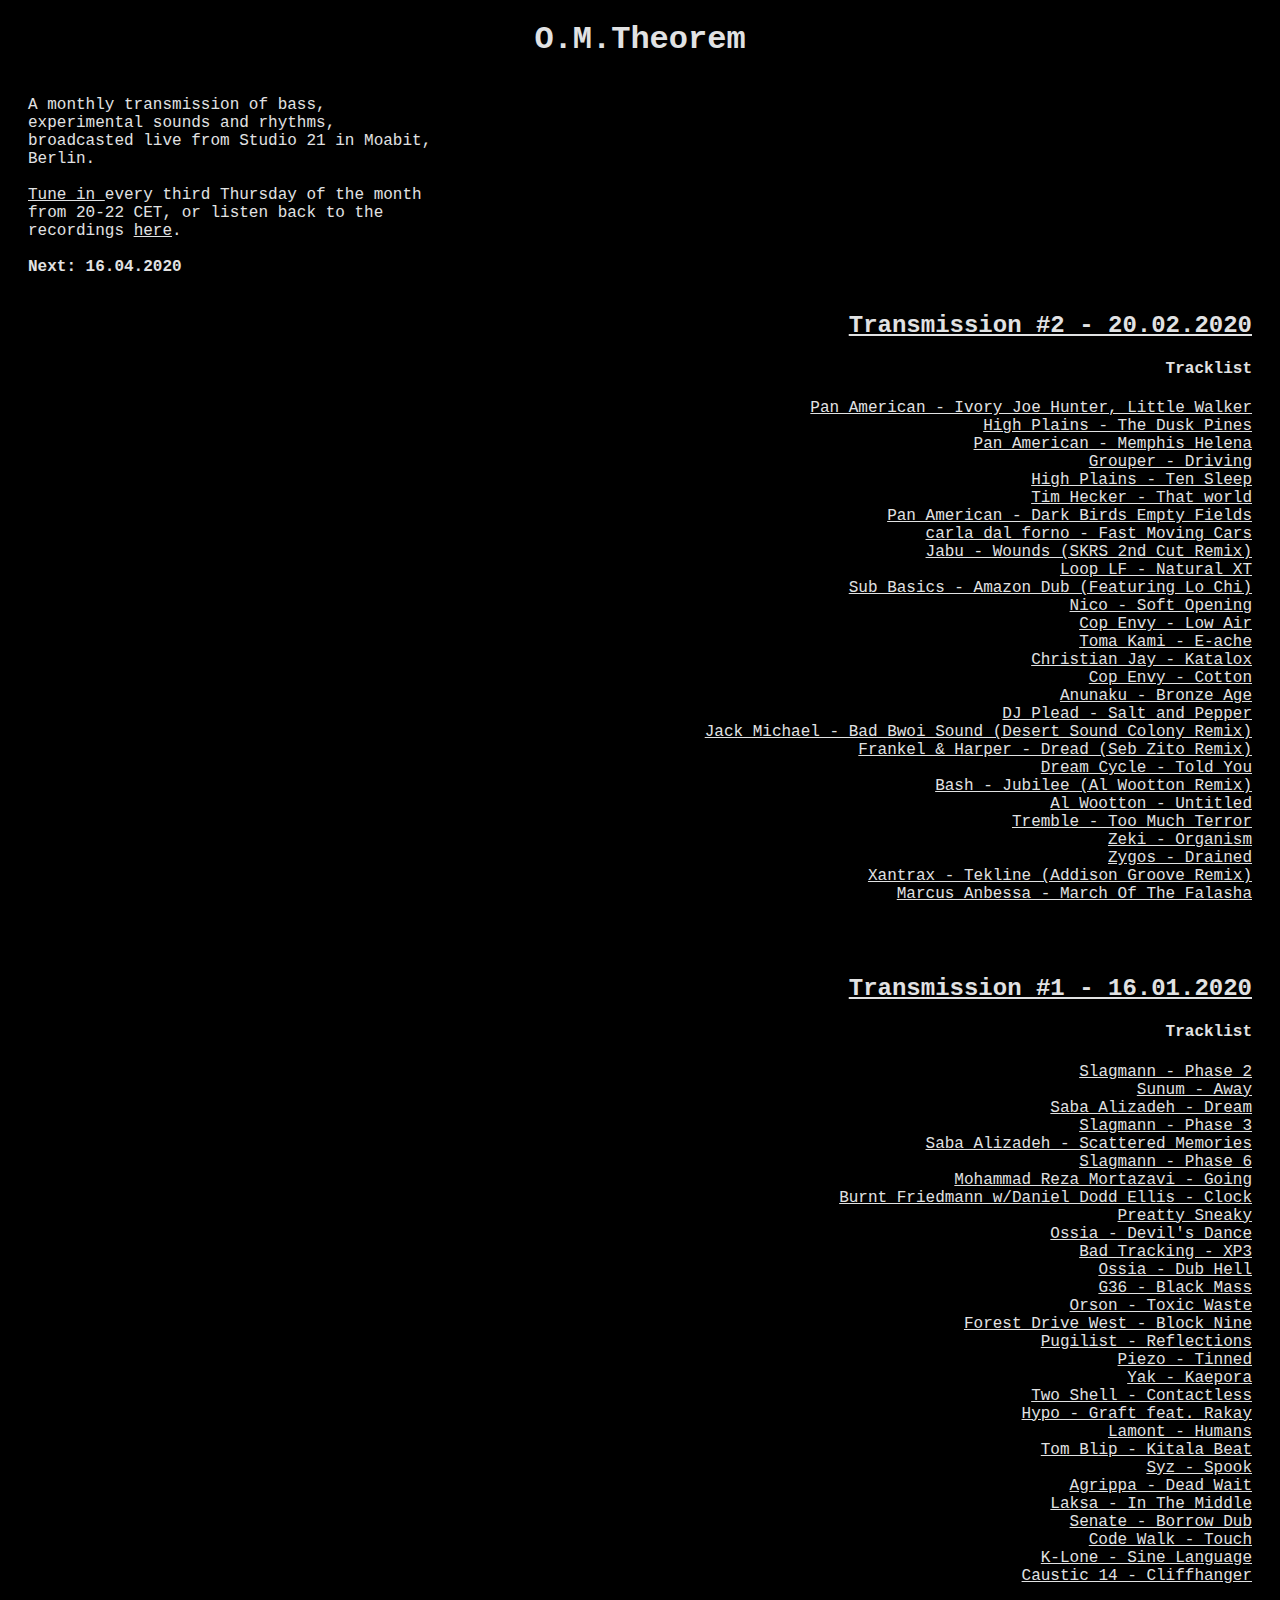
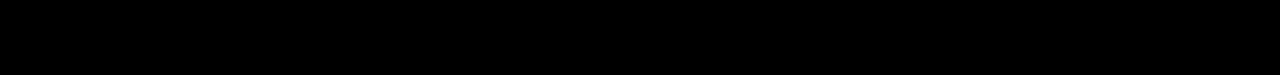
==== index.html @ b6ae927e "Update next show to april date" ====
<!DOCTYPE html>
<html>
<head>
	<title>O.M.Theorem</title>
	<style>
		a:link {
            color: #E1E2E3
        }

        a:visited {
            color: #E1E2E3;
        }
		ul {
            list-style-type: none;
        }
	</style>
</head>

<body style="
	background : black;
	color : #E1E2E3;
	font-family: 'Andale Mono',monospace;
">

	<!-- Banner -->
	<div style="text-align : center;">
		<h1>O.M.Theorem</h1>
	</div>

	<!-- Description -->
	<div style="
		width : 33%;
		float : left;
		padding-left : 20px;
	">
		<p>
		A monthly transmission of bass, experimental sounds and rhythms, broadcasted live from Studio 21 in Moabit, Berlin.</br>
		</br>
		<a href="https://verslib.re/"> Tune in </a> every third Thursday of the month from 20-22 CET, or listen back to the recordings <a href="https://www.mixcloud.com/verslibre/om-theorem-the-beginnings/">here</a>.
		</br>
		</br>
		<b>Next: 16.04.2020</b>
		</p>
	</div>
	
	
	<!-- Shows -->
	<div style="
		color : #E1E2E3;
		width : 66%;
		float : right;
		text-align : right;
		padding-right : 20px;
	">
	
	<h2><a href="https://www.mixcloud.com/verslibre/om-theorem-feeling-kranky/">Transmission #2 - 20.02.2020</a></h2>
	
	<h4>Tracklist</h4>
		<ul>
            <li> <a href="https://panamerican.bandcamp.com/album/a-son">Pan American - Ivory Joe Hunter, Little Walker</li>
			<li> <a href="https://highplains.bandcamp.com/album/cinderland">High Plains - The Dusk Pines</li>
			<li> <a href="https://panamerican.bandcamp.com/album/a-son">Pan American - Memphis Helena</li>
			<li> <a href="https://grouper.bandcamp.com/album/grid-of-points">Grouper - Driving</li>
			<li> <a href="https://highplains.bandcamp.com/album/cinderland">High Plains - Ten Sleep</li>
			<li> <a href="https://timhecker.bandcamp.com/album/anoyo">Tim Hecker - That world</li>
			<li> <a href="https://panamerican.bandcamp.com/album/a-son">Pan American - Dark Birds Empty Fields</li>
			<li> <a href="https://blackesteverblack.bandcamp.com/album/you-know-what-its-like">carla dal forno - Fast Moving Cars</li>
			<li> <a href="https://youngechorecords.bandcamp.com/album/jabu-remixes">Jabu - Wounds (SKRS 2nd Cut Remix)</li>
			<li> <a href="https://wellstreetrecords.bandcamp.com/album/natural-xt-wsr-lf2">Loop LF - Natural XT</li>
			<li> <a href="https://templeofsound.bandcamp.com/album/temple-of-sound-002-sub-basics">Sub Basics - Amazon Dub (Featuring Lo Chi)</li>
			<li> <a href="https://timedance.bandcamp.com/album/patina-echoes">Nico - Soft Opening</li>
			<li> <a href="https://hypercolour.co.uk/album/cotton-ep">Cop Envy - Low Air</li>
			<li> <a href="https://tomakami.bandcamp.com/album/negative-extasy-ep">Toma Kami - E-ache</li>
			<li> <a href="https://www.discogs.com/Christian-Jay-Katalox/release/11858929">Christian Jay - Katalox</li>
			<li> <a href="https://hypercolour.co.uk/album/cotton-ep">Cop Envy - Cotton</li>
			<li> <a href="https://whities.bandcamp.com/album/whities-024">Anunaku - Bronze Age</li>
			<li> <a href="https://nervoushorizon.bandcamp.com/album/dj-plead-pleats-plead-ep">DJ Plead - Salt and Pepper</li>
			<li> <a href="https://hardwax.com/?search=Orbital+london">Jack Michael - Bad Bwoi Sound (Desert Sound Colony Remix)</li>
			<li> <a href="https://councilwork.bandcamp.com/album/frankel-harper-dread-ep">Frankel & Harper - Dread (Seb Zito Remix)</li>
			<li> <a href="https://sneakersocialclub.bandcamp.com/album/part-3-ep">Dream Cycle - Told You</li>
			<li> <a href="https://trule.bandcamp.com/album/jubilee">Bash - Jubilee (Al Wootton Remix)</li>
			<li> <a href="https://trule.bandcamp.com/album/selah">Al Wootton - Untitled</li>
			<li> <a href="https://trusik.bandcamp.com/album/tremble-too-much-terror-bwoy-trsk002">Tremble - Too Much Terror</li>
			<li> <a href="https://www.discogs.com/Zeki-Pennyroyal-008/release/12309378">Zeki - Organism</li>
			<li> <a href="https://trusik.bandcamp.com/album/zygos-drained-ep-trsk006">Zygos - Drained</li>
			<li> <a href="https://eckerecords.bandcamp.com/album/xantrax-grit-ep">Xantrax - Tekline (Addison Groove Remix)</li>
			<li> <a href="https://www.discogs.com/Marcus-Anbessa-March-Of-The-Falasha/release/13517888">Marcus Anbessa - March Of The Falasha</li>
		</ul>
		</br>
		</br>
	    <h2><a href="https://www.mixcloud.com/verslibre/om-theorem-the-beginnings/">Transmission #1 - 16.01.2020</a></h2>
		
		<h4>Tracklist</h4>
		<ul>
            <li> <a href="https://talismannrecords.bandcamp.com/album/krysalis">Slagmann - Phase 2</li>
			<li> <a href="https://coldlightmusic.bandcamp.com/album/cl003">Sunum - Away</li>
			<li> <a href="https://karlrecords.bandcamp.com/album/scattered-memories">Saba Alizadeh - Dream</li>
			<li> <a href="https://talismannrecords.bandcamp.com/album/krysalis">Slagmann - Phase 3</li>
			<li> <a href="https://karlrecords.bandcamp.com/album/scattered-memories">Saba Alizadeh - Scattered Memories</li>
			<li> <a href="https://talismannrecords.bandcamp.com/album/krysalis">Slagmann - Phase 6</li>
			<li> <a href="https://mohammadrezamortazavi.bandcamp.com/">Mohammad Reza Mortazavi - Going</li>
			<li> <a href="https://burntfriedman.bandcamp.com/album/clock">Burnt Friedmann w/Daniel Dodd Ellis - Clock</li>
			<li> <a href="https://hardwax.com/?search=pretty+sneaky">Preatty Sneaky</li>
			<li> <a href="https://blackesteverblack.bandcamp.com/album/devil-s-dance">Ossia - Devil's Dance</li>
			<li> <a href="https://mechanicalreproductions.bandcamp.com/album/mr-02">Bad Tracking - XP3</li>
			<li> <a href="https://blackesteverblack.bandcamp.com/album/devil-s-dance">Ossia - Dub Hell</li>
			<li> <a href="https://www.discogs.com/G36-No-Escape-Black-Mass/release/13188871">G36 - Black Mass</li>
			<li> <a href="https://version111a.bandcamp.com/">Orson - Toxic Waste</li>
			<li> <a href="https://www.discogs.com/Forest-Drive-West-They-Live-EP/release/13799311">Forest Drive West - Block Nine</li>
			<li> <a href="https://templeofsound.bandcamp.com/album/temple-of-sound-003-pugilst-2">Pugilist - Reflections</li>
			<li> <a href="https://version111a.bandcamp.com/album/the-mandrake-tinned">Piezo - Tinned</li>
			<li> <a href="https://version111a.bandcamp.com/album/umbra-kaepora">Yak - Kaepora</li>
			<li> <a href="https://livitysound.bandcamp.com/album/access-e-p">Two Shell - Contactless</li>
			<li> <a href="https://www.discogs.com/Hypho-Round-Ere/release/13742484">Hypo - Graft feat. Rakay</li>
			<li> <a href="https://www.discogs.com/Lamont-Humans-EP/release/12974773">Lamont - Humans</li>
			<li> <a href="https://blipdiscs.bandcamp.com/album/kitala-beat-blip008">Tom Blip - Kitala Beat</li>
			<li> <a href="https://pressuredome.bandcamp.com/album/welcome-to-the-pressure-dome">Syz - Spook</li>
			<li> <a href="https://paravionrecordings.bandcamp.com/album/dead-wait-ep">Agrippa - Dead Wait</li>
			<li> <a href="https://laksa.bandcamp.com/album/the-amala-trick-in-the-middle">Laksa - In The Middle</li>
			<li> <a href="https://art-e-fax.bandcamp.com/album/e-fax003">Senate - Borrow Dub</li>
			<li> <a href="https://pedermannerfeltproduktion.bandcamp.com/album/distance">Code Walk - Touch</li>
			<li> <a href="https://wisdomteethuk.bandcamp.com/album/k-lone-sine-language">K-Lone - Sine Language</li>
			<li> <a href="https://caustic14.bandcamp.com/album/basic-moves-07">Caustic 14 - Cliffhanger</li>
        	</ul>
	</div>
</body>
</html>
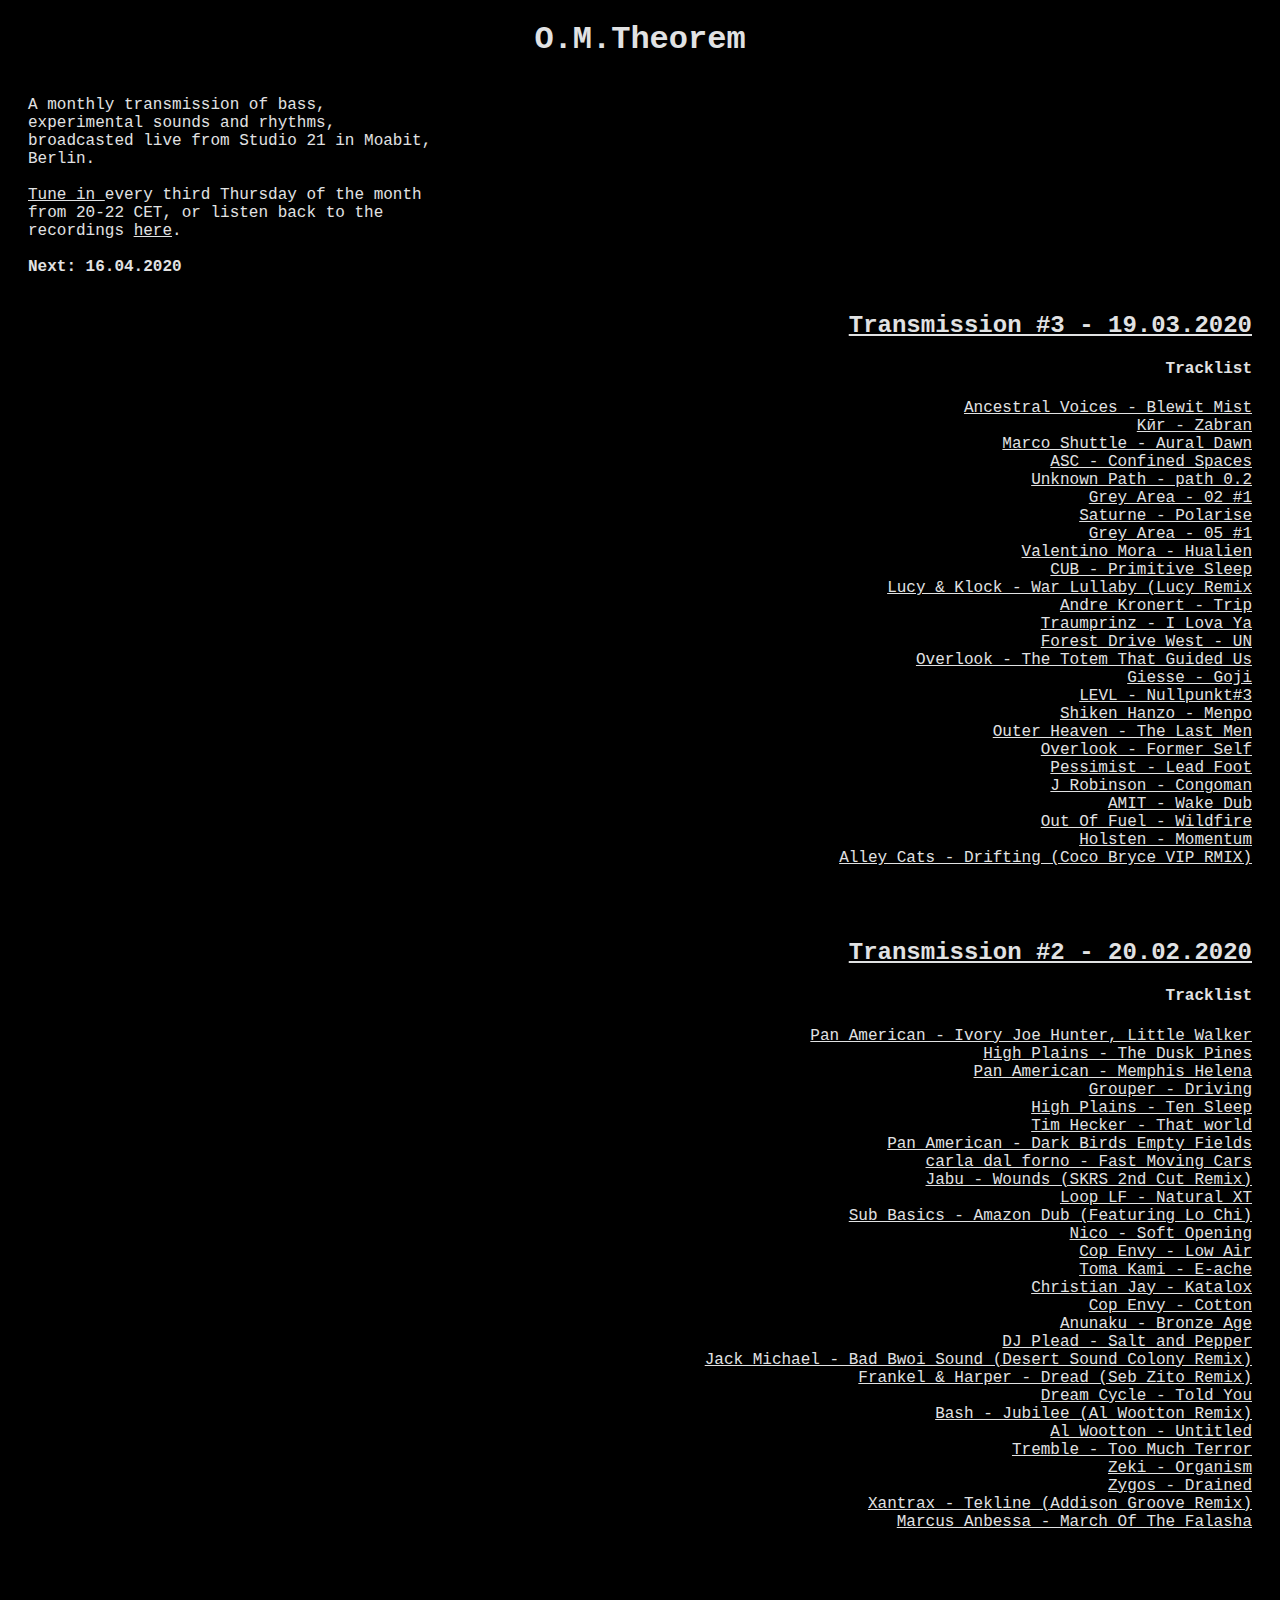
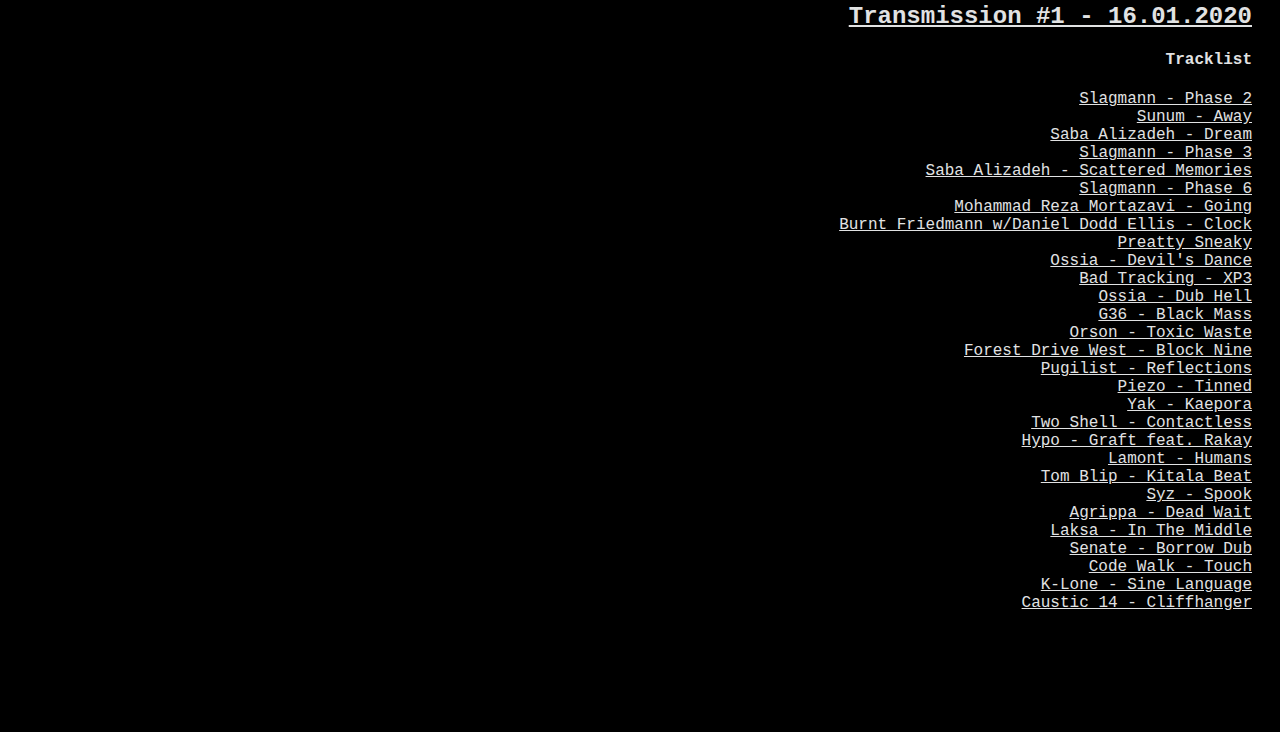
==== commit e914c9f4: "Add March show details" ====
--- a/index.html
+++ b/index.html
@@ -52,6 +52,40 @@
 		text-align : right;
 		padding-right : 20px;
 	">
+	
+	<h2><a href="https://www.mixcloud.com/verslibre/om-theorem-drum-techno-special/">Transmission #3 - 19.03.2020</a></h2>
+	
+	<h4>Tracklist</h4>
+		<ul>
+            <li> <a href="https://ancestralvoices.bandcamp.com/album/samhain">Ancestral Voices - Blewit Mist</li>
+			<li> <a href="https://disk.bandcamp.com/album/k-r-balc-ak">Kӣr - Zabran</li>
+			<li> <a href="https://marcoshuttle.bandcamp.com/album/tropicalia">Marco Shuttle - Aural Dawn</li>
+			<li> <a href="https://asc77.bandcamp.com/album/programme-02-ep">ASC - Confined Spaces</li>
+			<li> <a href="https://unknownpath.bandcamp.com/">Unknown Path - path 0.2</li>
+			<li> <a href="https://greyarealabel.bandcamp.com/album/grey-area-volume-two">Grey Area - 02 #1</li>
+			<li> <a href="https://saturneaux.bandcamp.com/">Saturne - Polarise</li>
+			<li> <a href="https://greyarealabel.bandcamp.com/album/grey-area-volume-five">Grey Area - 05 #1</li>
+			<li> <a href="https://valentinomora.bandcamp.com/album/transmagnetic">Valentino Mora - Hualien</li>
+			<li> <a href="https://dns-cub.bandcamp.com/album/seeing-from-above">CUB - Primitive Sleep</li>
+			<li> <a href="https://hardwax.com/82125/various-artists/lucy-reworks/">Lucy & Klock - War Lullaby (Lucy Remix</li>
+			<li> <a href="https://wallroom.bandcamp.com/album/no-way-back-sthlm-ltd-028">Andre Kronert - Trip</li>
+			<li> <a href="https://www.discogs.com/Traumprinz-Intrinity/master/1575413">Traumprinz - I Lova Ya</li>
+			<li> <a href="https://neighbourhood-ldn.bandcamp.com/album/hood004-forest-drive-west-un-wait-reshape-functional">Forest Drive West - UN</li>
+			<li> <a href="https://uvb-76music.bandcamp.com/album/uvb76-012">Overlook - The Totem That Guided Us</li>
+			<li> <a href="https://www.discogs.com/Giesse-HMZ005/release/14235785">Giesse - Goji</li>
+			<li> <a href="https://levl.bandcamp.com/album/levl-two">LEVL - Nullpunkt#3</li>
+			<li> <a href="https://blackesteverblack.bandcamp.com/album/the-centipede">Shiken Hanzo - Menpo</li>
+			<li> <a href="https://uvb-76music.bandcamp.com/album/uvb76-013">Outer Heaven - The Last Men</li>
+			<li> <a href="https://store.osirismusicuk.co.uk/album/various-artists-themes-variations-ep">Overlook - Former Self</li>
+			<li> <a href="https://samuraimusic.bandcamp.com/album/the-woods-leadfoot">Pessimist - Lead Foot</li>
+			<li> <a href="https://ruptureldn.bandcamp.com/album/earth">J Robinson - Congoman</li>
+			<li> <a href="https://amaruk.bandcamp.com/">AMIT - Wake Dub</li>
+			<li> <a href="https://www.discogs.com/de/Various-Halftime-Schmoosteps-EP/master/1096700">Out Of Fuel - Wildfire</li>
+			<li> <a href="https://droogsmusic.bandcamp.com/album/droogs003">Holsten - Momentum</li>
+			<li> <a href="https://myor.bandcamp.com/album/park-sessions-01">Alley Cats - Drifting (Coco Bryce VIP RMIX)</li>
+		</ul>
+		</br>
+		</br>
 	
 	<h2><a href="https://www.mixcloud.com/verslibre/om-theorem-feeling-kranky/">Transmission #2 - 20.02.2020</a></h2>
 	
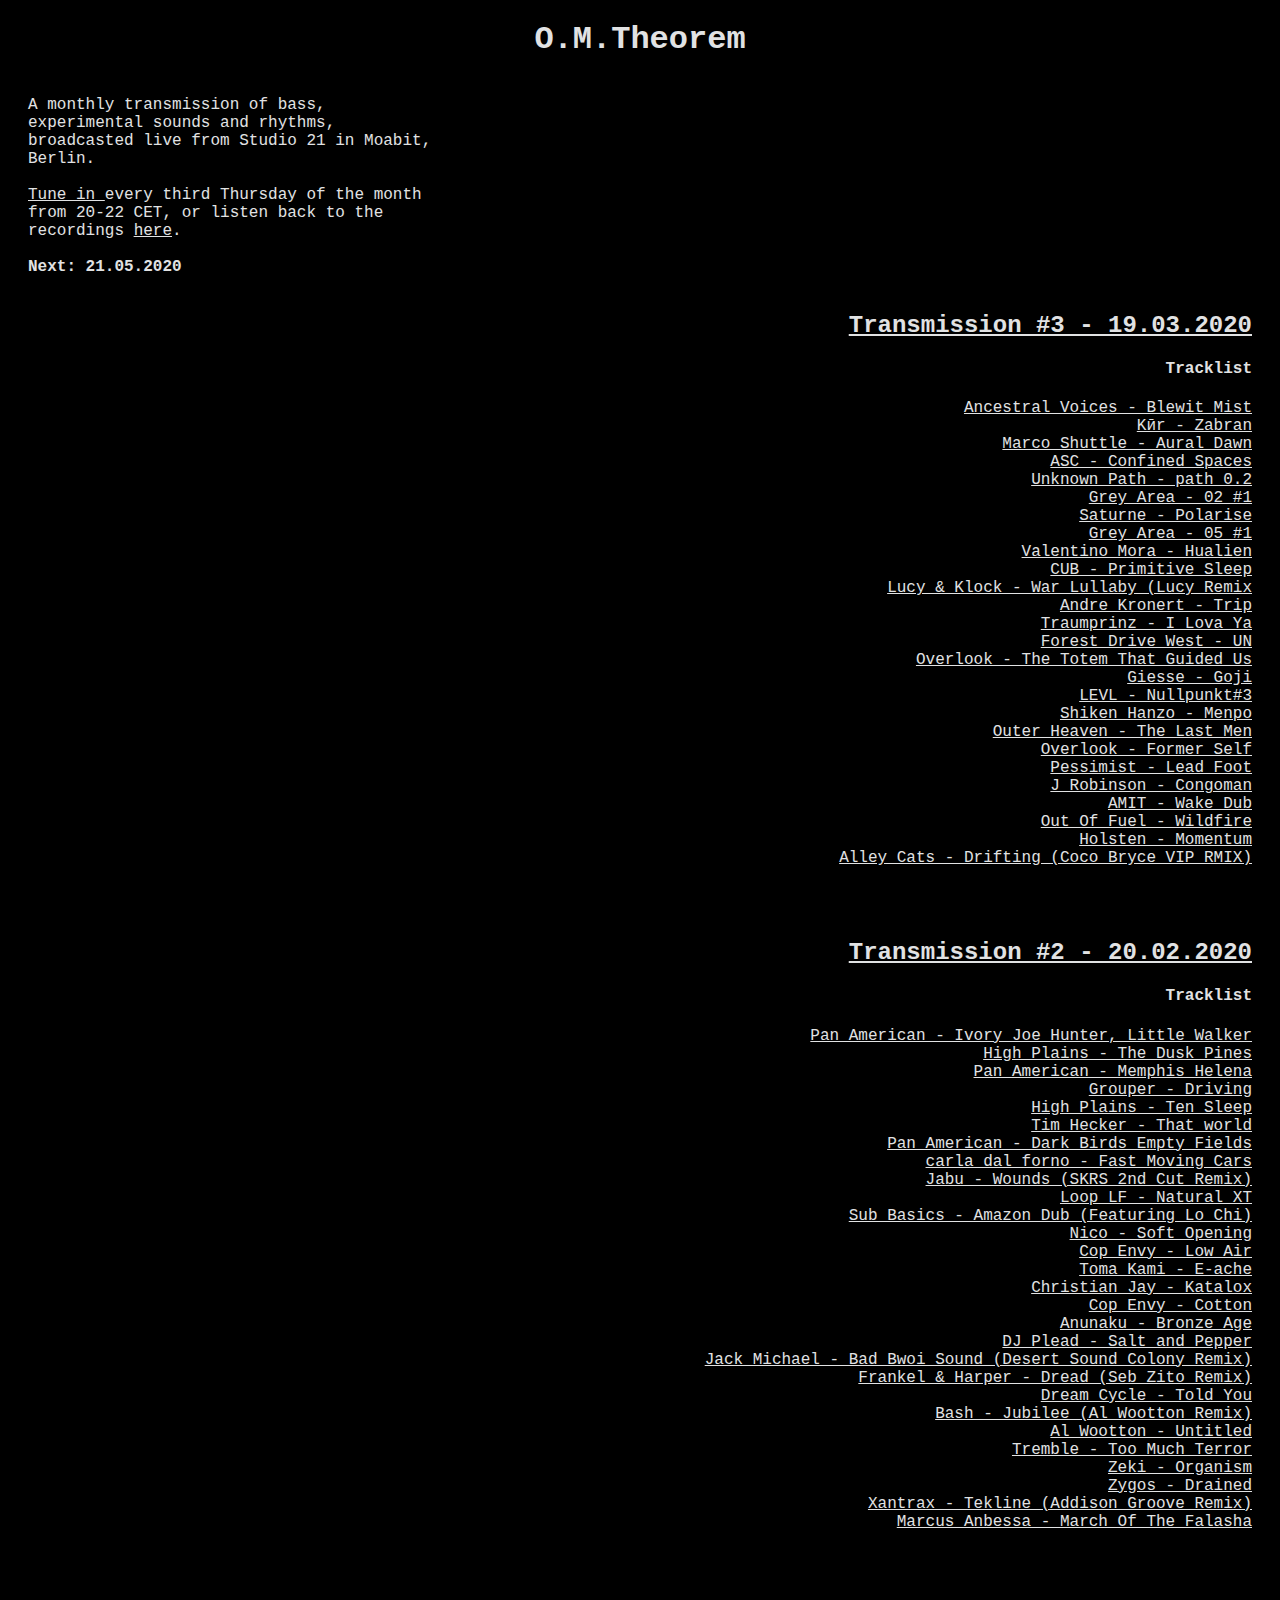
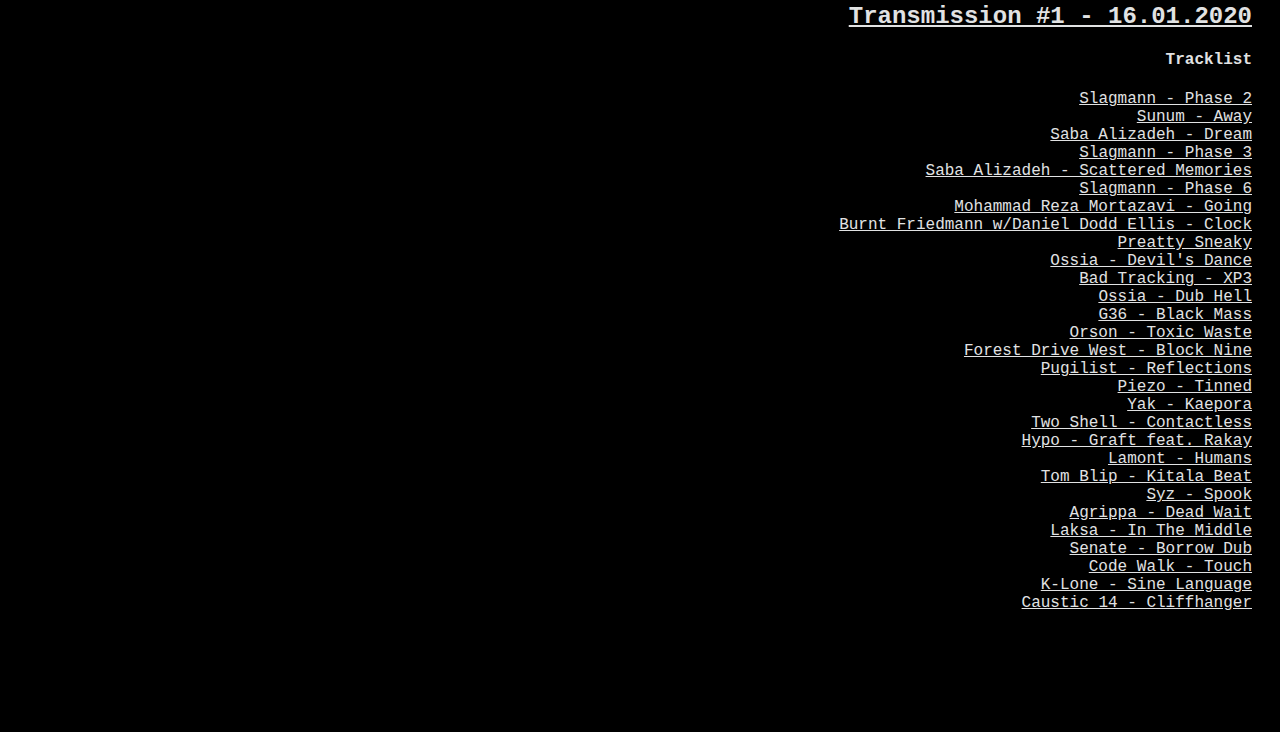
==== commit 5b0b7f81: "Add next show date in may" ====
--- a/index.html
+++ b/index.html
@@ -39,7 +39,7 @@
 		<a href="https://verslib.re/"> Tune in </a> every third Thursday of the month from 20-22 CET, or listen back to the recordings <a href="https://www.mixcloud.com/verslibre/om-theorem-the-beginnings/">here</a>.
 		</br>
 		</br>
-		<b>Next: 16.04.2020</b>
+		<b>Next: 21.05.2020</b>
 		</p>
 	</div>
 	
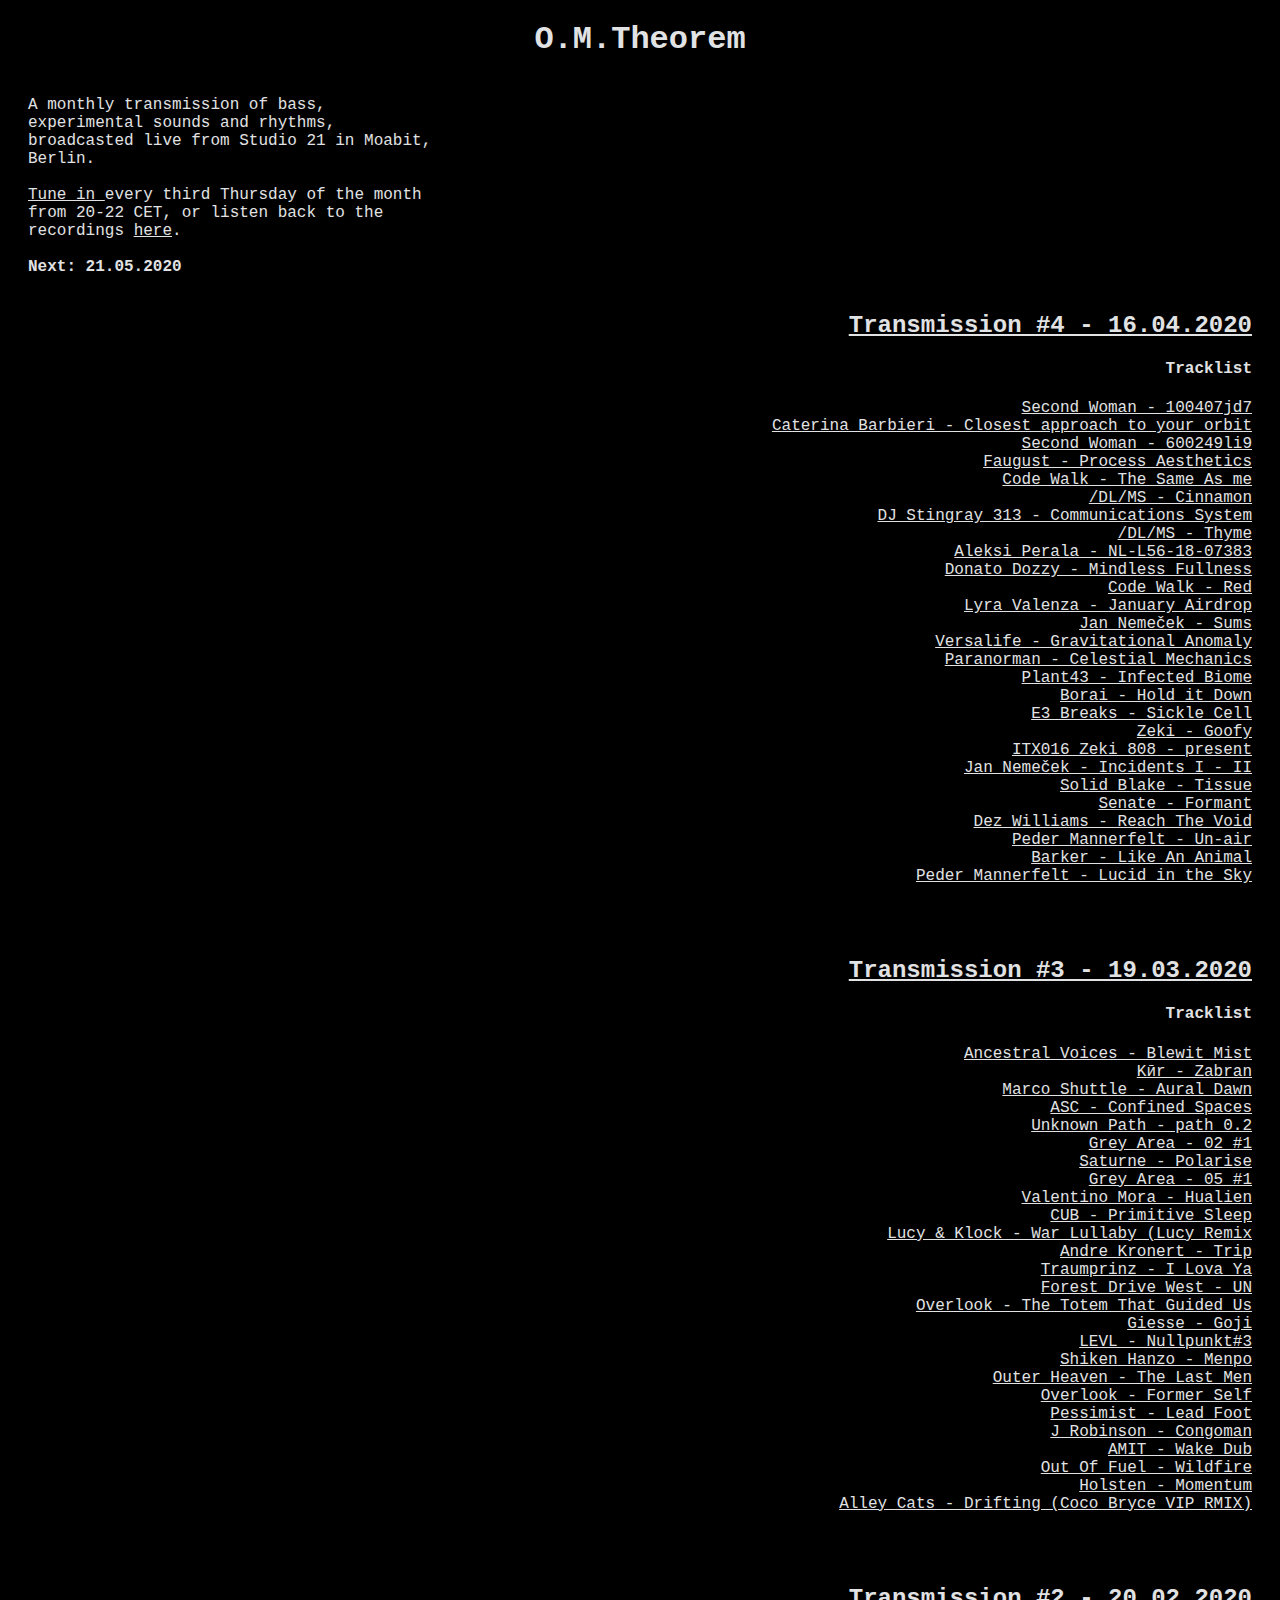
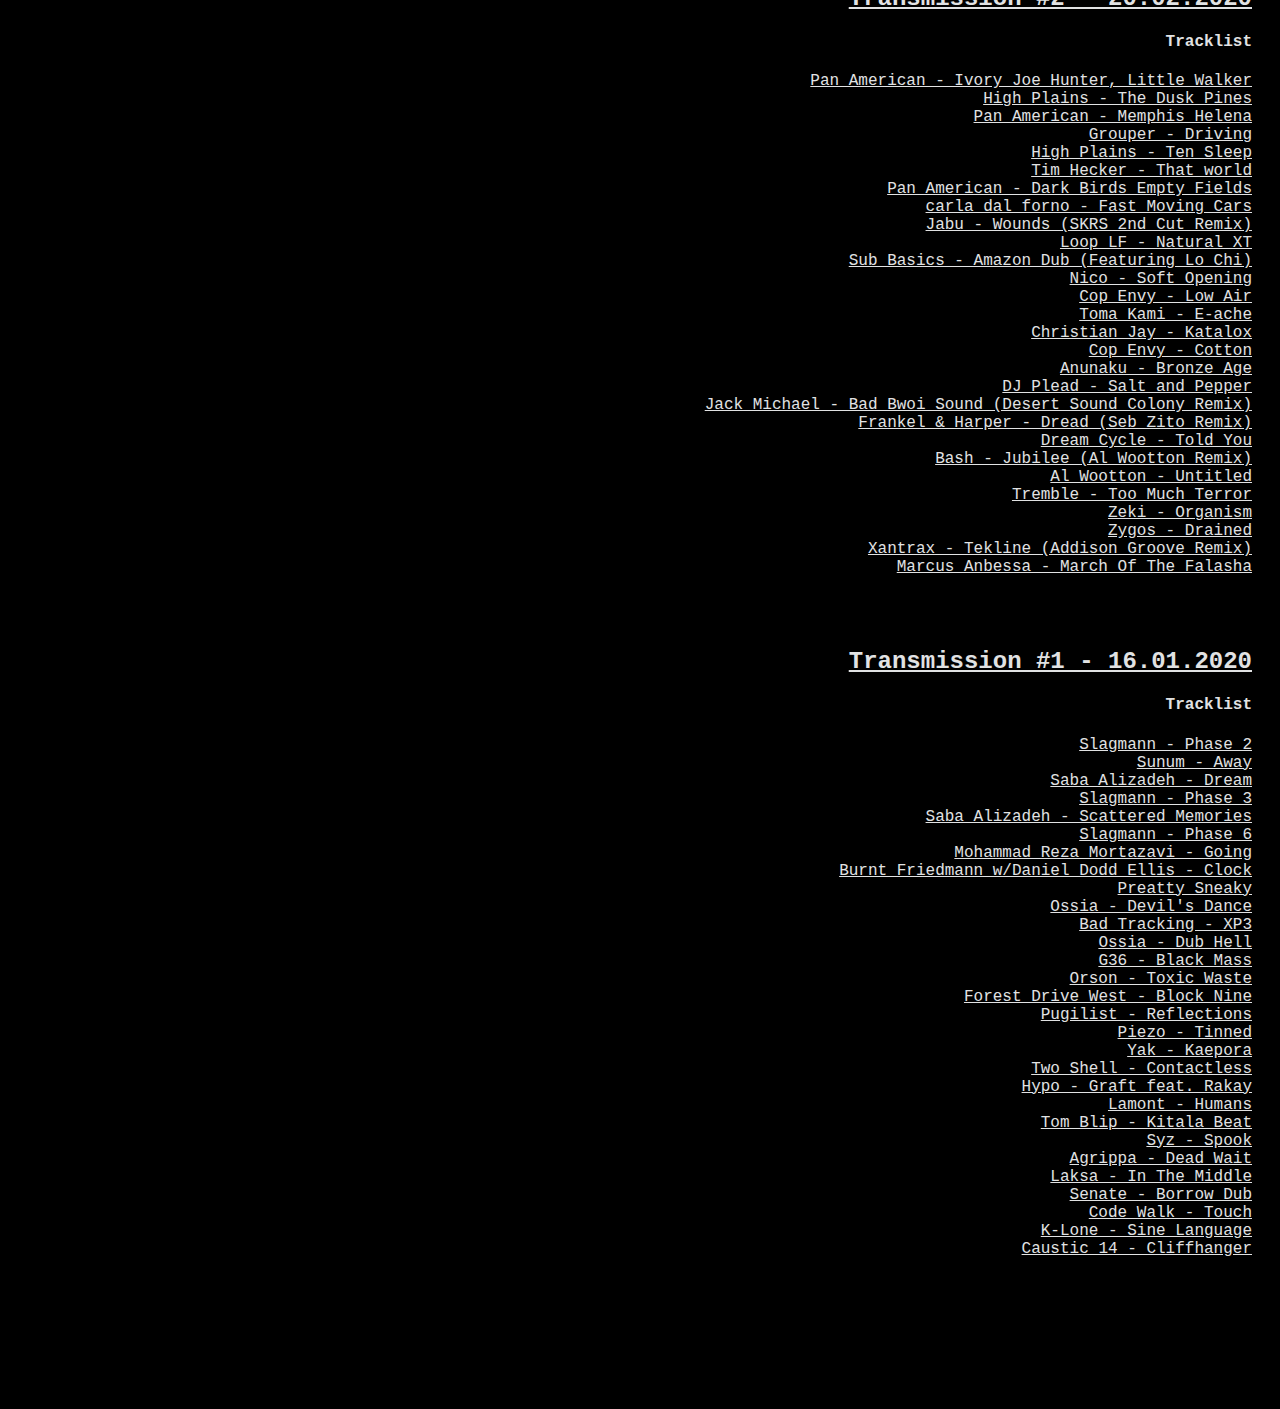
==== commit 41f0d6d8: "Add link to transmisson 4" ====
--- a/index.html
+++ b/index.html
@@ -52,6 +52,41 @@
 		text-align : right;
 		padding-right : 20px;
 	">
+	
+	<h2><a href="https://www.mixcloud.com/verslibre/om-theorem-three-shades-of-electro/">Transmission #4 - 16.04.2020</a></h2>
+	
+	<h4>Tracklist</h4>
+		<ul>
+            <li> <a href="https://spectrumspools.bandcamp.com/album/second-woman">Second Woman - 100407jd7</li>
+			<li> <a href="https://caterinabarbieri.bandcamp.com/album/ecstatic-computation">Caterina Barbieri - Closest approach to your orbit</li>
+			<li> <a href="https://spectrumspools.bandcamp.com/album/second-woman">Second Woman - 600249li9</li>
+			<li> <a href="https://ourcircularsound.bandcamp.com/album/parallel-rave-fantasies">Faugust - Process Aesthetics</li>
+			<li> <a href="https://pedermannerfeltproduktion.bandcamp.com/album/distance">Code Walk - The Same As me</li>
+			<li> <a href="https://frustratedfunk.bandcamp.com/album/thyme">/DL/MS - Cinnamon</li>
+			<li> <a href="https://burek.bandcamp.com/album/communications-system">DJ Stingray 313 - Communications System</li>
+			<li> <a href="https://frustratedfunk.bandcamp.com/album/thyme">/DL/MS - Thyme</li>
+			<li> <a href="https://aleksiperala.bandcamp.com/album/sunshine-1">Aleksi Perala - NL-L56-18-07383</li>
+			<li> <a href="https://eerie-records.bandcamp.com/album/mindless-fullness">Donato Dozzy - Mindless Fullness</li>
+			<li> <a href="https://pedermannerfeltproduktion.bandcamp.com/album/distance">Code Walk - Red</li>
+			<li> <a href="https://petrola80.bandcamp.com/album/scan-deliver">Lyra Valenza - January Airdrop</li>
+			<li> <a href="https://music.jannemecek.com/album/recurrences">Jan Nemeček - Sums</li>
+			<li> <a href="https://trust.bandcamp.com/album/cosmic-language">Versalife - Gravitational Anomaly</li>
+			<li> <a href="https://fusiondiagnostics.bandcamp.com/album/fud003-no-poetry">Paranorman - Celestial Mechanics</li>
+			<li> <a href="https://trust.bandcamp.com/album/trust-xv-iii">Plant43 - Infected Biome</li>
+			<li> <a href="https://infinestyle.bandcamp.com/album/im-the-one">Borai - Hold it Down</li>
+			<li> <a href="https://cutcross.bandcamp.com/album/with-the-fracture">E3 Breaks - Sickle Cell</li>
+			<li> <a href="https://www.discogs.com/Zeki-Pennyroyal-008/release/12309378">Zeki - Goofy</li>
+			<li> <a href="https://iliantape.bandcamp.com/album/itx016-zeki-808-give-thanks">ITX016 Zeki 808 - present</li>
+			<li> <a href="https://music.jannemecek.com/album/recurrences">Jan Nemeček - Incidents I - II</li>
+			<li> <a href="https://solidblake.bandcamp.com/album/warp-room">Solid Blake - Tissue</li>
+			<li> <a href="https://art-e-fax.bandcamp.com/album/e-fax003">Senate - Formant</li>
+			<li> <a href="https://www.discogs.com/Dez-Williams-Sleight-Of-Hand/master/892646">Dez Williams - Reach The Void</li>
+			<li> <a href="https://pedermannerfeltproduktion.bandcamp.com/album/life-without-friction">Peder Mannerfelt - Un-air</li>
+			<li> <a href="https://leisuresystem.bandcamp.com/album/like-an-animal-ep">Barker - Like An Animal</li>
+			<li> <a href="https://pedermannerfeltproduktion.bandcamp.com/album/life-without-friction">Peder Mannerfelt - Lucid in the Sky</li>
+		</ul>
+		</br>
+		</br>
 	
 	<h2><a href="https://www.mixcloud.com/verslibre/om-theorem-drum-techno-special/">Transmission #3 - 19.03.2020</a></h2>
 	
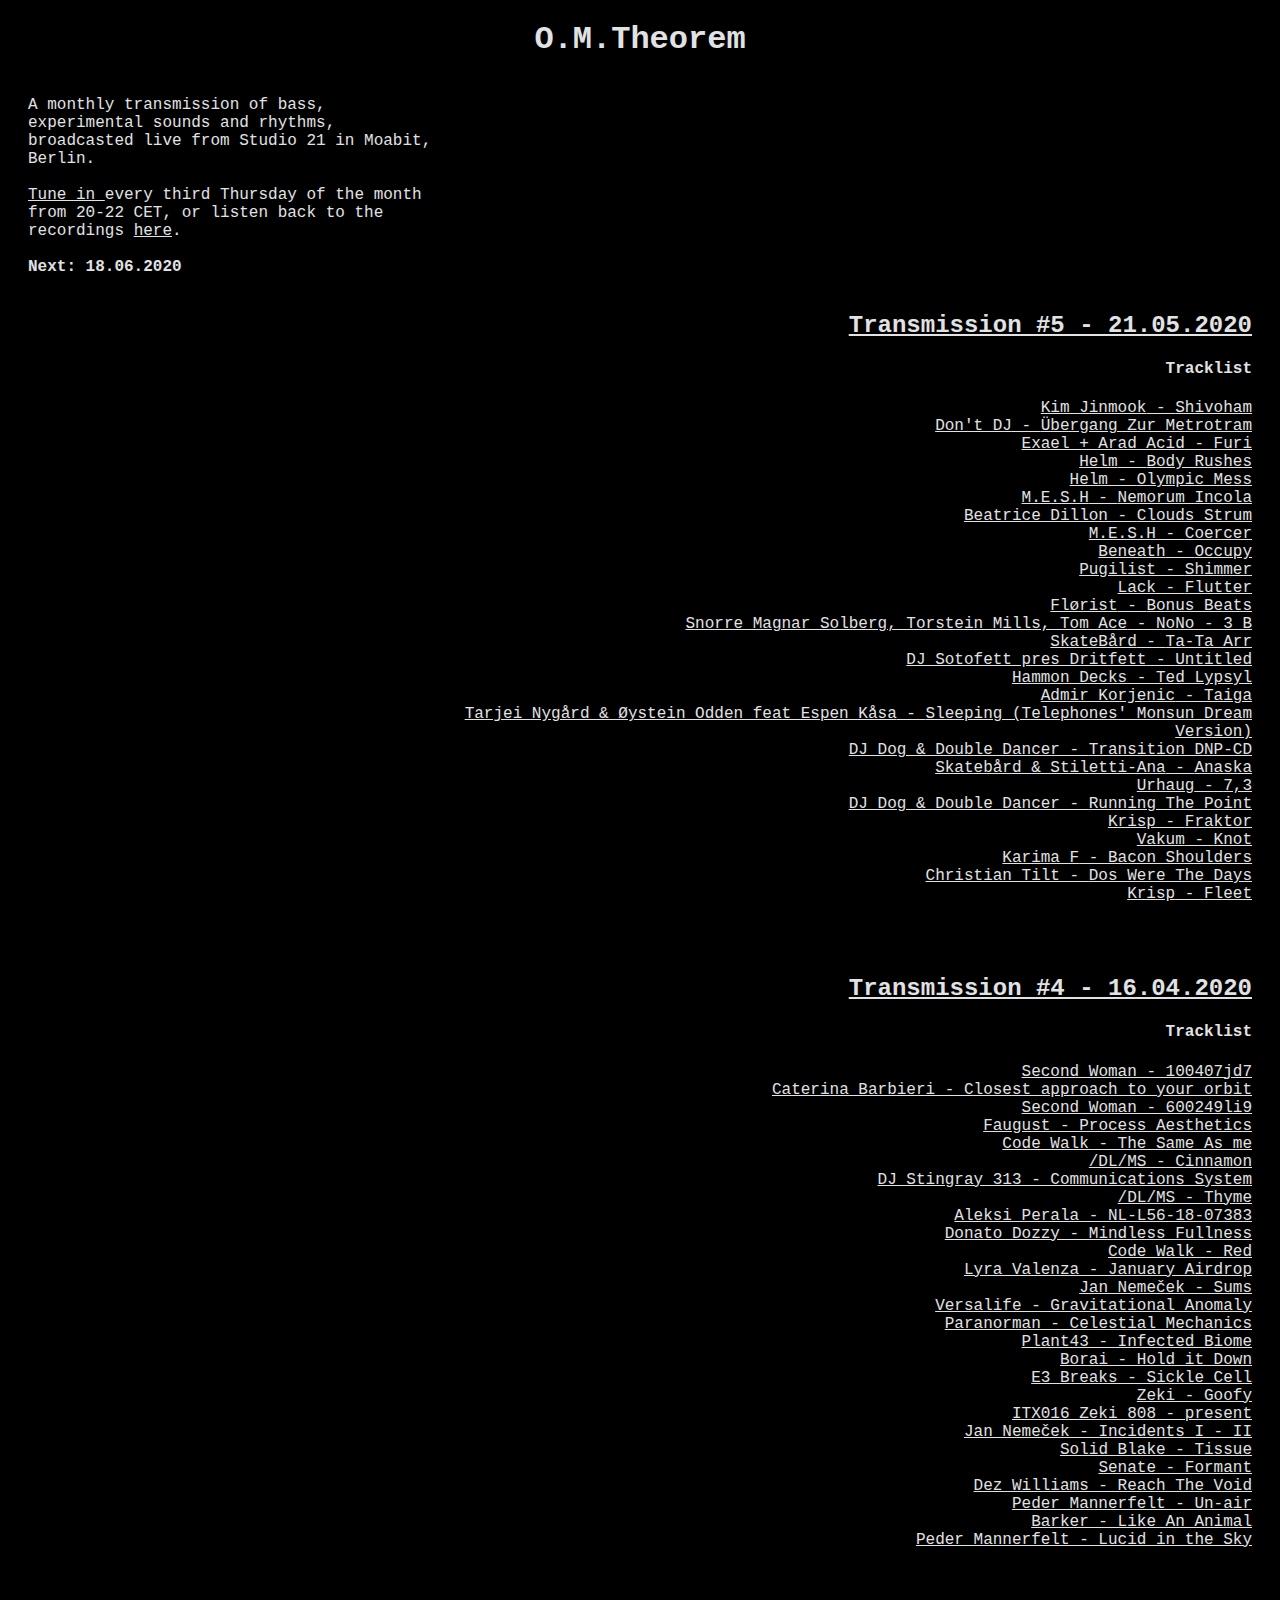
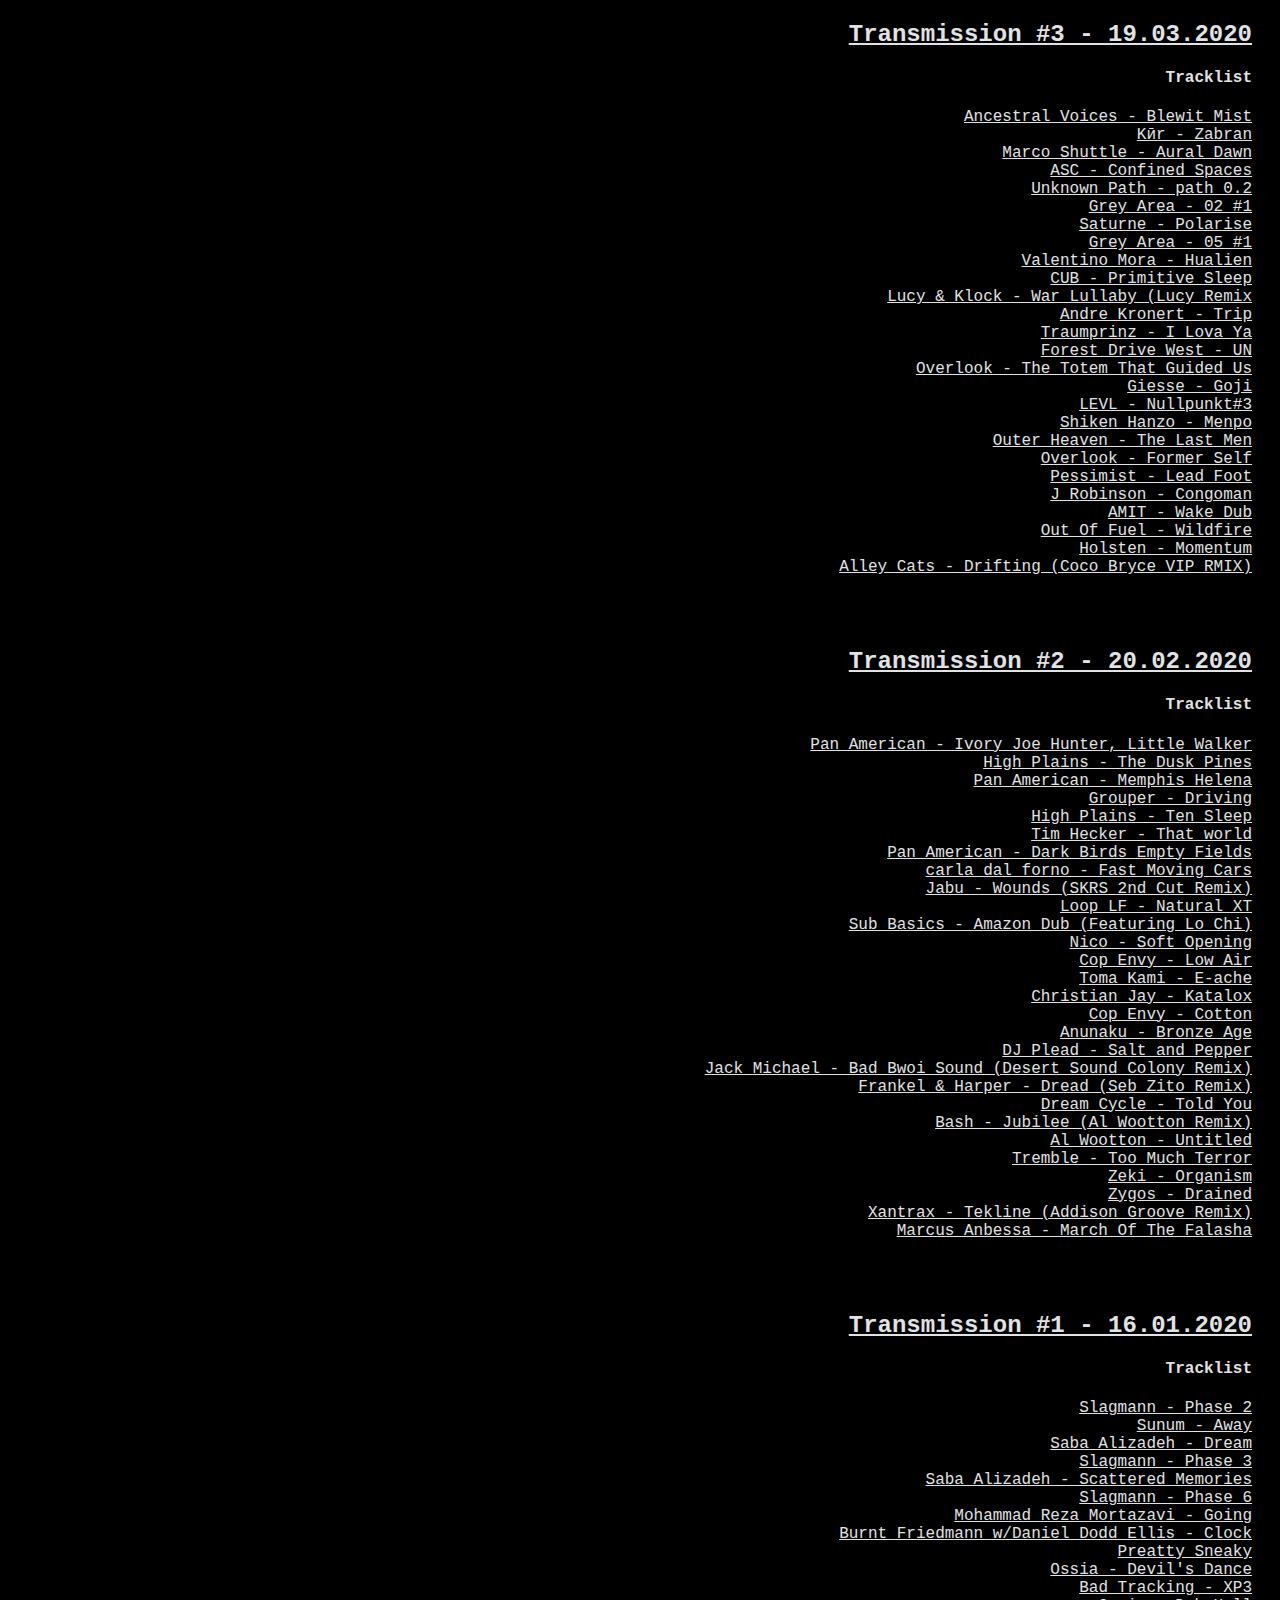
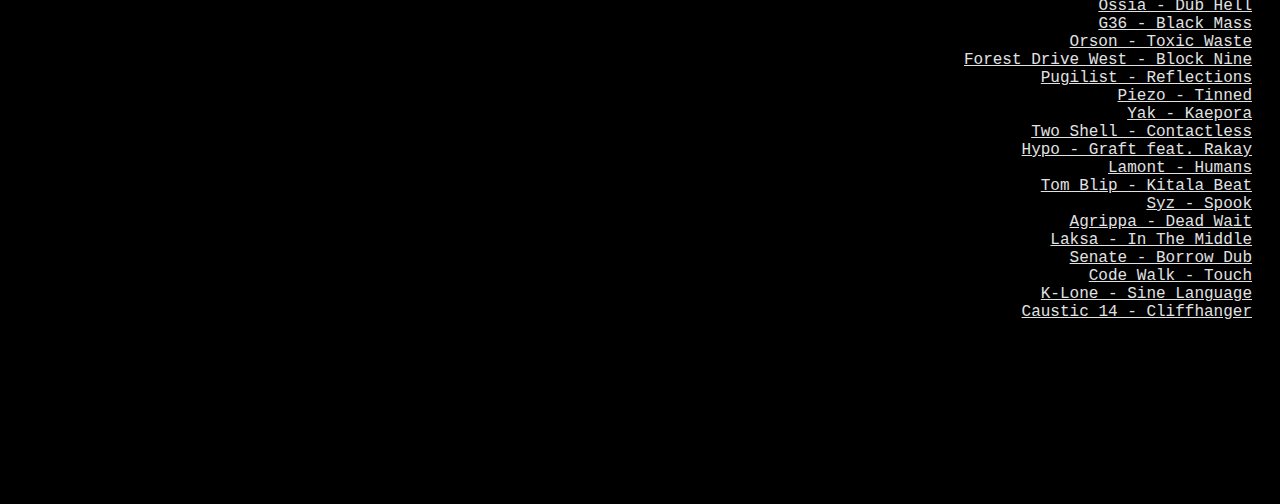
==== commit 2e11a28b: "Add 5th transmission tracklist" ====
--- a/index.html
+++ b/index.html
@@ -39,7 +39,7 @@
 		<a href="https://verslib.re/"> Tune in </a> every third Thursday of the month from 20-22 CET, or listen back to the recordings <a href="https://www.mixcloud.com/verslibre/om-theorem-the-beginnings/">here</a>.
 		</br>
 		</br>
-		<b>Next: 21.05.2020</b>
+		<b>Next: 18.06.2020</b>
 		</p>
 	</div>
 	
@@ -52,7 +52,203 @@
 		text-align : right;
 		padding-right : 20px;
 	">
-	
+	<h2><a href="">Transmission #5 - 21.05.2020</a></h2>
+	
+	<h4>Tracklist</h4>
+	<ul class="list-group">
+            <li class="list-group-item" data-test="tracklist">
+                <a href="https://daehanelectronics.bandcamp.com/album/indo-coreana">
+                    <span data-test="artist">Kim Jinmook</span>
+                    -
+                    <span data-test="title">Shivoham</span>
+                </a>
+            </li>
+            <li class="list-group-item" data-test="tracklist">
+                <a href="https://wisdomteethuk.bandcamp.com/album/on-line-vol-1">
+                    <span data-test="artist">Don&#39;t DJ</span>
+                    -
+                    <span data-test="title">Übergang Zur Metrotram </span>
+                </a>
+            </li>
+            <li class="list-group-item" data-test="tracklist">
+                <a href="https://motionward.bandcamp.com/album/exael-arad-acid-furi">
+                    <span data-test="artist">Exael + Arad Acid</span>
+                    -
+                    <span data-test="title">Furi</span>
+                </a>
+            </li>
+            <li class="list-group-item" data-test="tracklist">
+                <a href="https://hhelmm.bandcamp.com/album/chemical-flowers">
+                    <span data-test="artist">Helm</span>
+                    -
+                    <span data-test="title">Body Rushes</span>
+                </a>
+            </li>
+            <li class="list-group-item" data-test="tracklist">
+                <a href="https://hhelmm.bandcamp.com/album/olympic-mess">
+                    <span data-test="artist">Helm</span>
+                    -
+                    <span data-test="title">Olympic Mess</span>
+                </a>
+            </li>
+            <li class="list-group-item" data-test="tracklist">
+                <a href="https://hesaitix.bandcamp.com/album/hesaitix">
+                    <span data-test="artist">M.E.S.H</span>
+                    -
+                    <span data-test="title">Nemorum Incola</span>
+                </a>
+            </li>
+            <li class="list-group-item" data-test="tracklist">
+                <a href="https://beatricedillon.bandcamp.com/album/workaround">
+                    <span data-test="artist">Beatrice Dillon</span>
+                    -
+                    <span data-test="title">Clouds Strum</span>
+                </a>
+            </li>
+            <li class="list-group-item" data-test="tracklist">
+                <a href="https://hesaitix.bandcamp.com/album/hesaitix">
+                    <span data-test="artist">M.E.S.H</span>
+                    -
+                    <span data-test="title">Coercer</span>
+                </a>
+            </li>
+            <li class="list-group-item" data-test="tracklist">
+                <a href="https://beneathvobes.bandcamp.com/">
+                    <span data-test="artist">Beneath</span>
+                    -
+                    <span data-test="title">Occupy</span>
+                </a>
+            </li>
+            <li class="list-group-item" data-test="tracklist">
+                <a href="https://nousklaer.bandcamp.com/album/horizon">
+                    <span data-test="artist">Pugilist</span>
+                    -
+                    <span data-test="title">Shimmer</span>
+                </a>
+            </li>
+            <li class="list-group-item" data-test="tracklist">
+                <a href="https://congburn.bandcamp.com/album/cong-burn-06">
+                    <span data-test="artist">Lack</span>
+                    -
+                    <span data-test="title">Flutter</span>
+                </a>
+            </li>
+            <li class="list-group-item" data-test="tracklist">
+                <a href="https://thetrilogytapes.bandcamp.com/album/4-letter-word">
+                    <span data-test="artist">Flørist</span>
+                    -
+                    <span data-test="title">Bonus Beats</span>
+                </a>
+            </li>
+            <li class="list-group-item" data-test="tracklist">
+                <a href="https://www.discogs.com/Snorre-Magnar-Solberg-Torstein-Mills-Tom-Ace-No-No-3/master/991037">
+                    <span data-test="artist"> Snorre Magnar Solberg, Torstein Mills, Tom Ace</span>
+                    -
+                    <span data-test="title">NoNo - 3 B</span>
+                </a>
+            </li>
+            <li class="list-group-item" data-test="tracklist">
+                <a href="https://www.discogs.com/Skateb%C3%A5rd-Dreesvn-19-Sept-2009-1400-Filter-Skippergata-33-0154-Oslo-Norway/release/1932933">
+                    <span data-test="artist">SkateBård</span>
+                    -
+                    <span data-test="title">Ta-Ta Arr</span>
+                </a>
+            </li>
+            <li class="list-group-item" data-test="tracklist">
+                <a href="https://www.discogs.com/DJ-Sotofett-DJ-Sotofett-Presenterer-Dritfett/master/883763">
+                    <span data-test="artist">DJ Sotofett pres Dritfett</span>
+                    -
+                    <span data-test="title">Untitled</span>
+                </a>
+            </li>
+            <li class="list-group-item" data-test="tracklist">
+                <a href="https://www.discogs.com/Hammon-Decks-Untitled/release/484255">
+                    <span data-test="artist">Hammon Decks</span>
+                    -
+                    <span data-test="title">Ted Lypsyl</span>
+                </a>
+            </li>
+            <li class="list-group-item" data-test="tracklist">
+                <a href="https://maksimal.bandcamp.com/album/taiga">
+                    <span data-test="artist">Admir Korjenic</span>
+                    -
+                    <span data-test="title">Taiga</span>
+                </a>
+            </li>
+            <li class="list-group-item" data-test="tracklist">
+                <a href="https://maksimal.bandcamp.com/album/sleeping">
+                    <span data-test="artist">Tarjei Nygård &amp; Øystein Odden feat Espen Kåsa</span>
+                    -
+                    <span data-test="title">Sleeping (Telephones&#39; Monsun Dream Version)</span>
+                </a>
+            </li>
+            <li class="list-group-item" data-test="tracklist">
+                <a href="https://www.discogs.com/DJ-Dog-2-Double-Dancer-Rebound-Lounge-2/release/11208173">
+                    <span data-test="artist">DJ Dog &amp; Double Dancer</span>
+                    -
+                    <span data-test="title">Transition DNP-CD</span>
+                </a>
+            </li>
+            <li class="list-group-item" data-test="tracklist">
+                <a href="https://www.discogs.com/Skateb%C3%A5rd-Stiletti-Ana-Presents-The-Finsk-Norsk-Body-Language-Society-Standard-Moderne-EP/release/10200313">
+                    <span data-test="artist">Skatebård &amp; Stiletti-Ana</span>
+                    -
+                    <span data-test="title">Anaska</span>
+                </a>
+            </li>
+            <li class="list-group-item" data-test="tracklist">
+                <a href="https://www.discogs.com/Various-96-161-EP/release/8188176">
+                    <span data-test="artist">Urhaug</span>
+                    -
+                    <span data-test="title">7,3</span>
+                </a>
+            </li>
+            <li class="list-group-item" data-test="tracklist">
+                <a href="https://www.discogs.com/DJ-Dog-2-Double-Dancer-Rebound-Lounge-3/release/13853224">
+                    <span data-test="artist">DJ Dog &amp; Double Dancer</span>
+                    -
+                    <span data-test="title">Running The Point</span>
+                </a>
+            </li>
+            <li class="list-group-item" data-test="tracklist">
+                <a href="https://www.discogs.com/Krisp-Farlige-Fiffus/release/80822">
+                    <span data-test="artist">Krisp</span>
+                    -
+                    <span data-test="title">Fraktor</span>
+                </a>
+            </li>
+            <li class="list-group-item" data-test="tracklist">
+                <a href="https://www.discogs.com/Vakum-Knot-EP/release/7720369">
+                    <span data-test="artist">Vakum</span>
+                    -
+                    <span data-test="title">Knot</span>
+                </a>
+            </li>
+            <li class="list-group-item" data-test="tracklist">
+                <a href="https://oscillate-tracks.bandcamp.com/track/bacon-shoulders">
+                    <span data-test="artist">Karima F</span>
+                    -
+                    <span data-test="title">Bacon Shoulders</span>
+                </a>
+            </li>
+            <li class="list-group-item" data-test="tracklist">
+                <a href="https://www.discogs.com/Christian-Tilt-Alt-Skjedde-J%C3%A6la-Fort/release/9079164">
+                    <span data-test="artist">Christian Tilt</span>
+                    -
+                    <span data-test="title">Dos Were The Days</span>
+                </a>
+            </li>
+            <li class="list-group-item" data-test="tracklist">
+                <a href="https://www.discogs.com/Krisp-Footnotes/master/92103">
+                    <span data-test="artist">Krisp</span>
+                    -
+                    <span data-test="title">Fleet</span>
+                </a>
+            </li>
+        </ul>
+	</br>
+	</br>
+
 	<h2><a href="https://www.mixcloud.com/verslibre/om-theorem-three-shades-of-electro/">Transmission #4 - 16.04.2020</a></h2>
 	
 	<h4>Tracklist</h4>
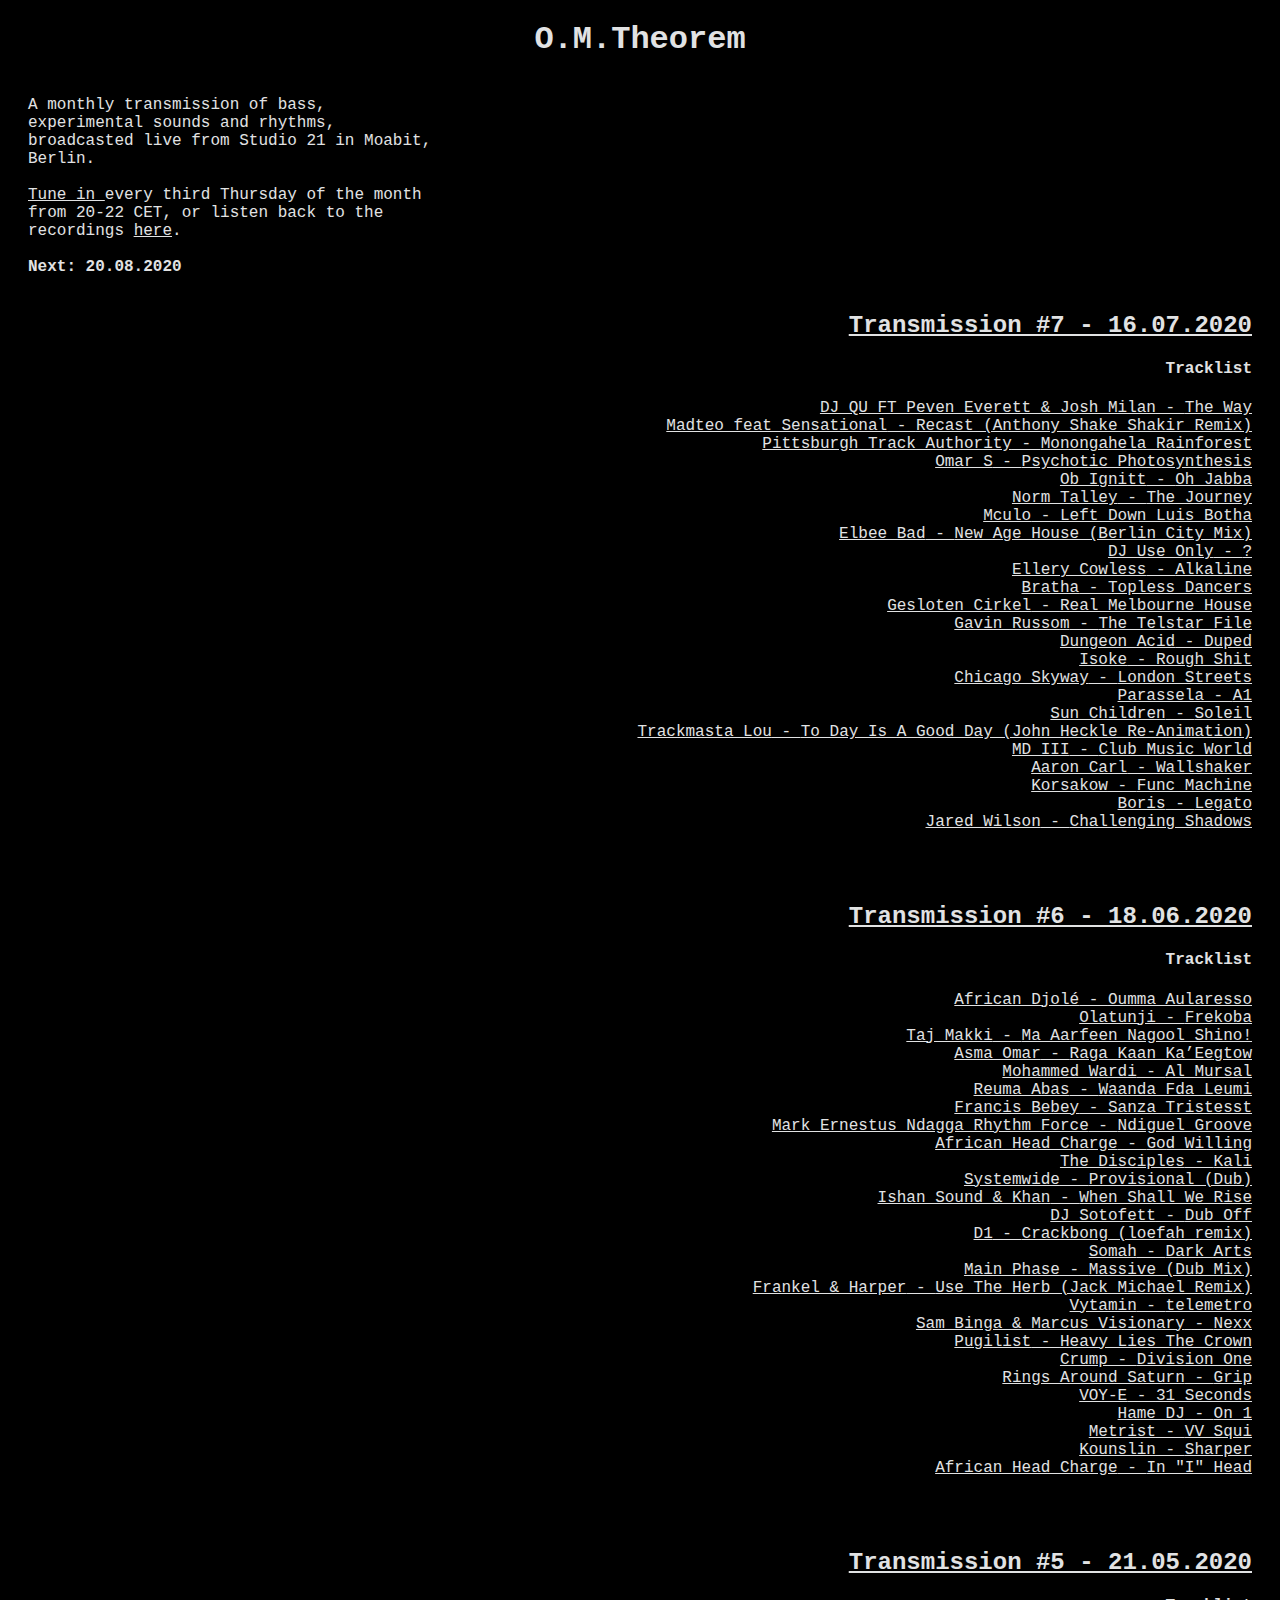
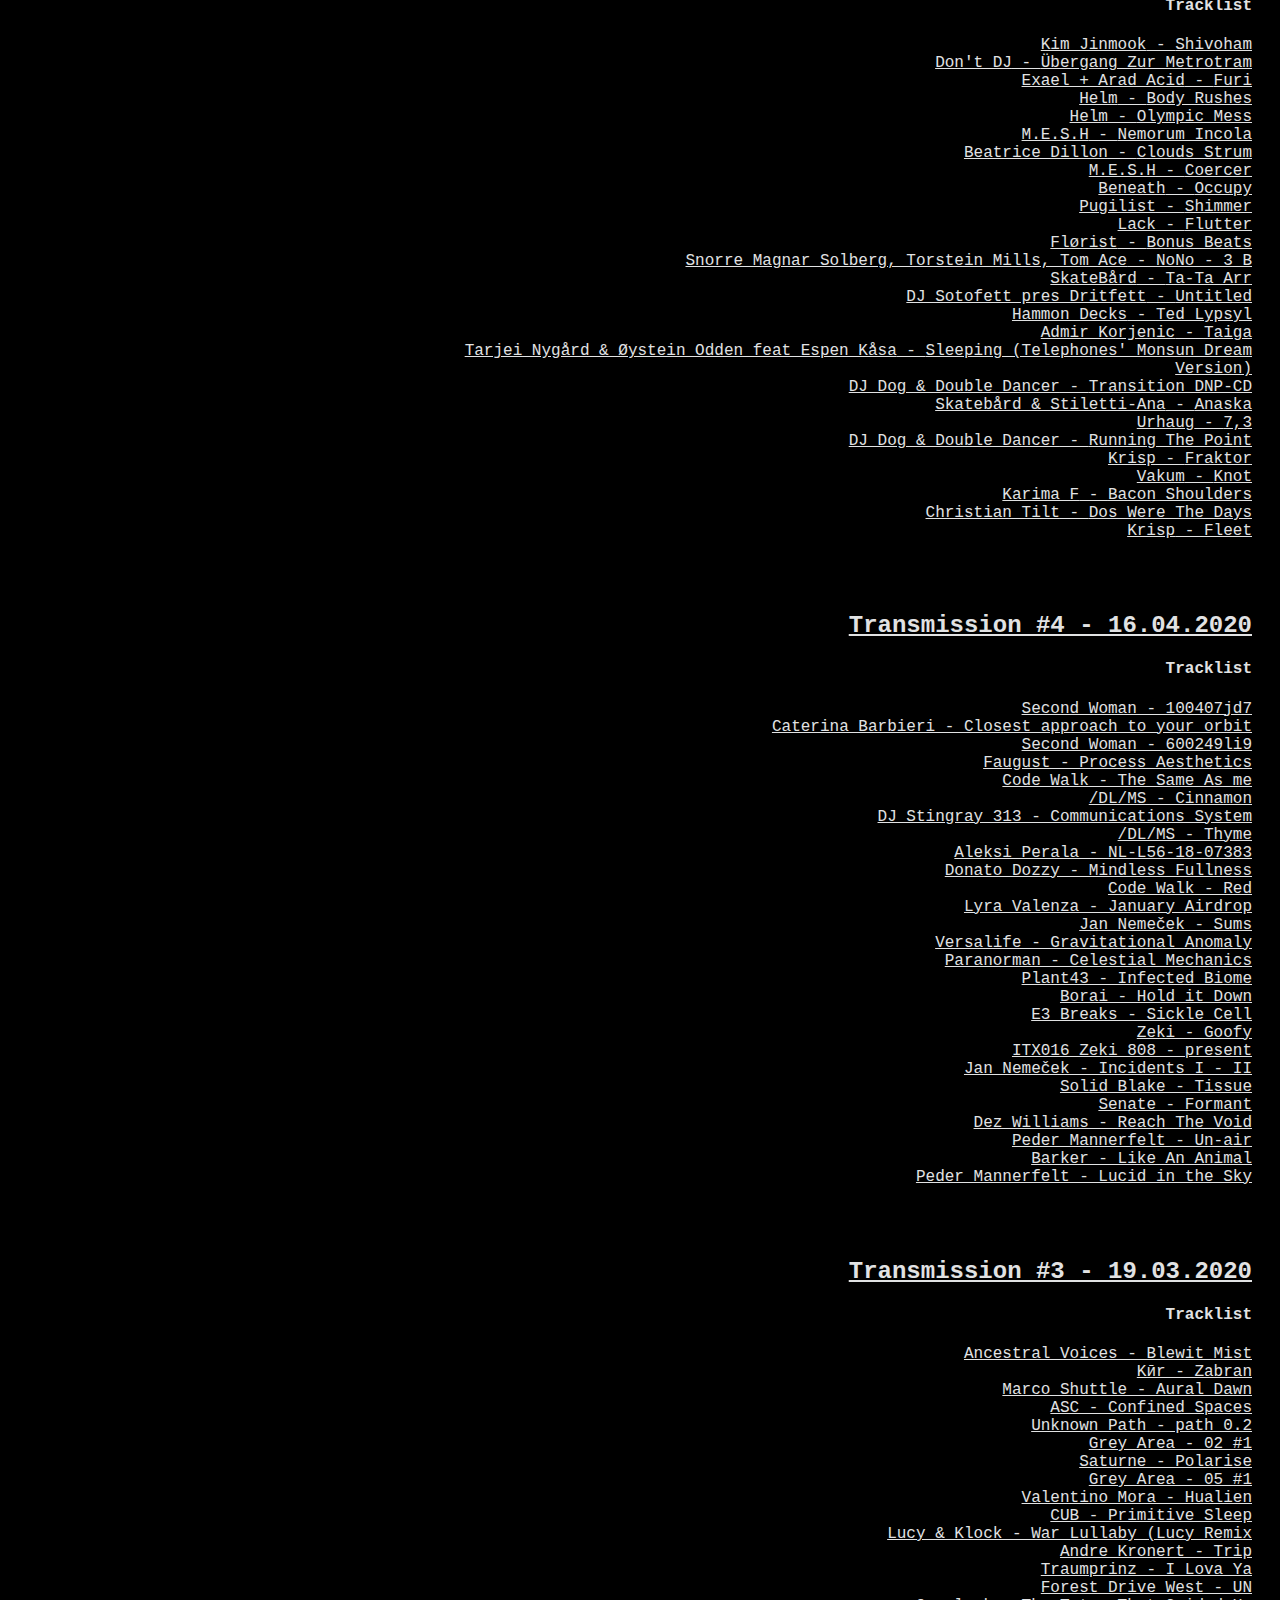
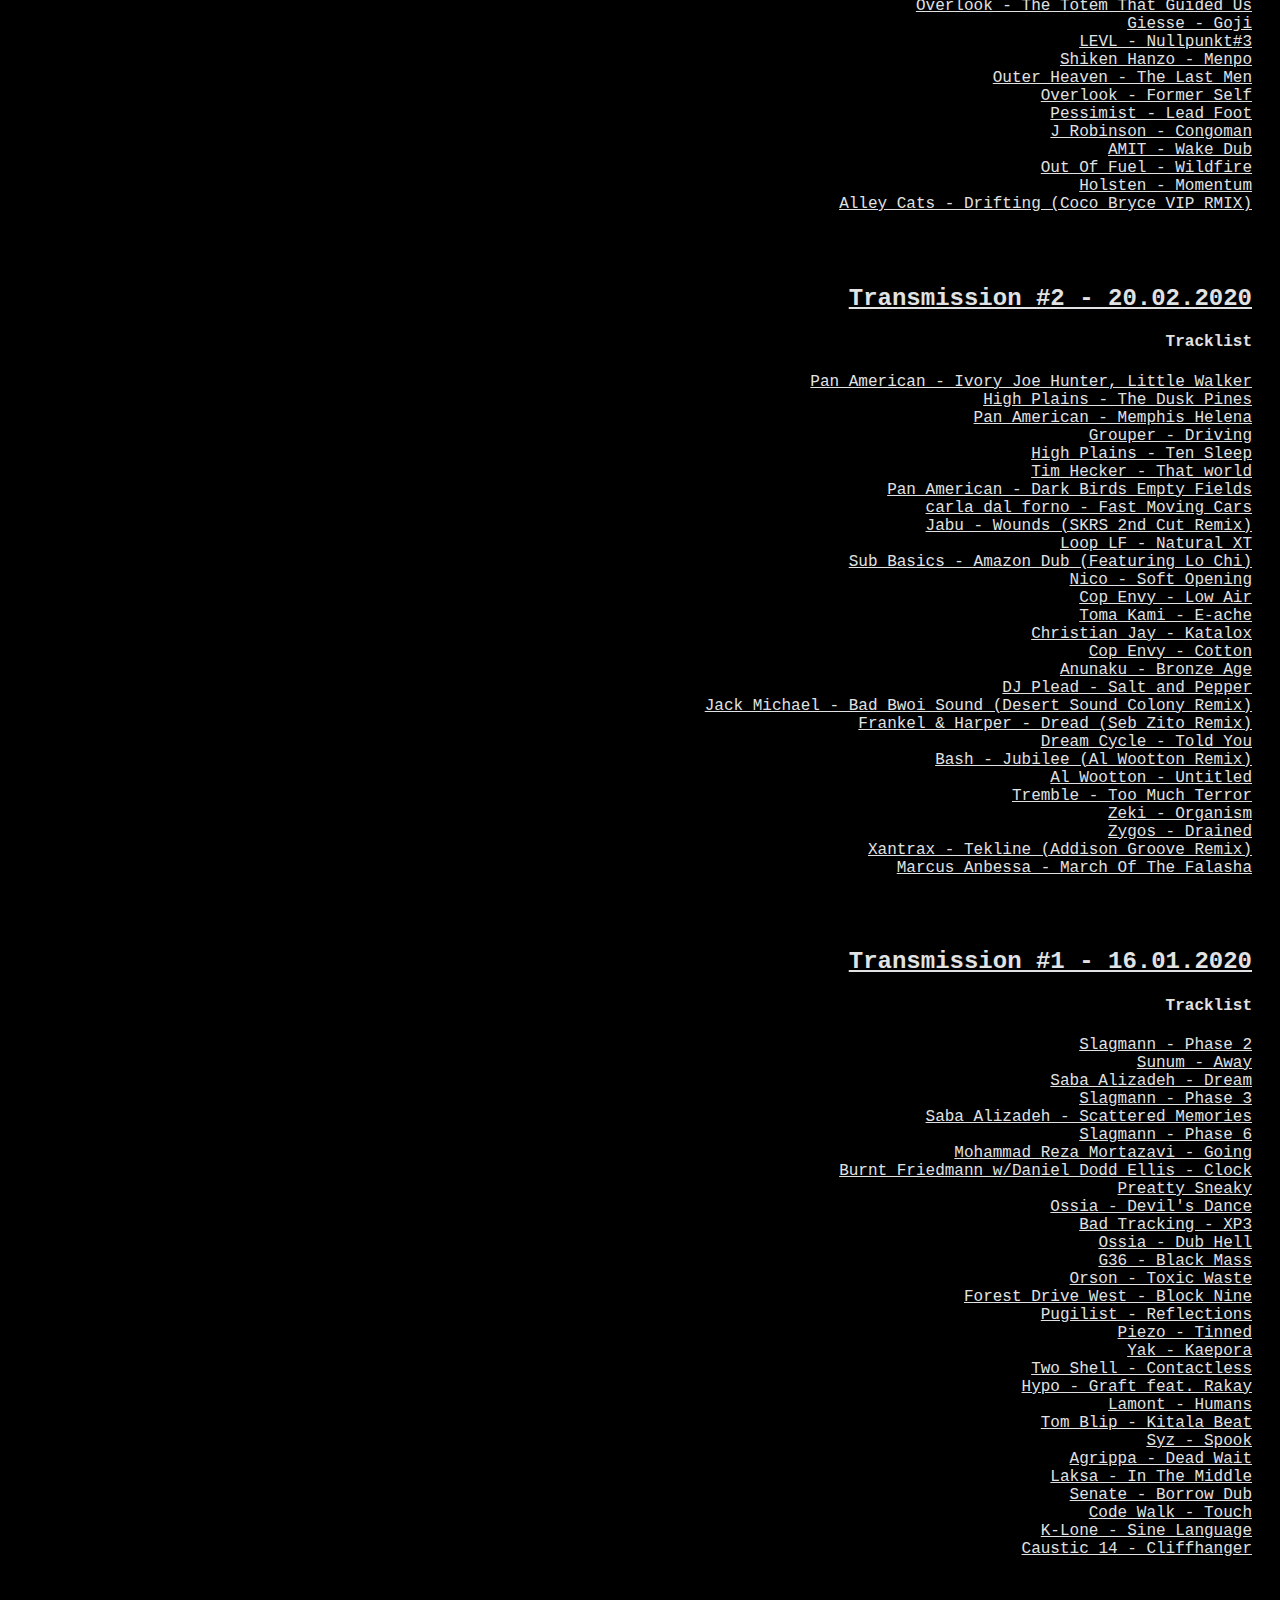
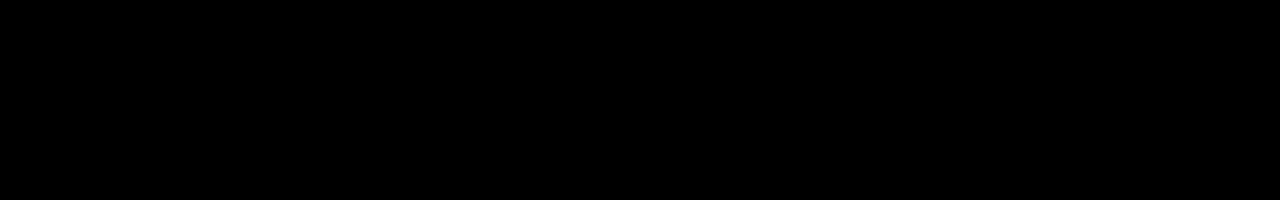
==== commit e0cd07f2: "Add tracklist for July" ====
--- a/index.html
+++ b/index.html
@@ -39,7 +39,7 @@
 		<a href="https://verslib.re/"> Tune in </a> every third Thursday of the month from 20-22 CET, or listen back to the recordings <a href="https://www.mixcloud.com/verslibre/om-theorem-the-beginnings/">here</a>.
 		</br>
 		</br>
-		<b>Next: 18.06.2020</b>
+		<b>Next: 20.08.2020</b>
 		</p>
 	</div>
 	
@@ -52,7 +52,382 @@
 		text-align : right;
 		padding-right : 20px;
 	">
-	<h2><a href="">Transmission #5 - 21.05.2020</a></h2>
+	
+	<h2><a href="/"/>Transmission #7 - 16.07.2020</a></h2>
+	
+	<h4>Tracklist</h4>
+<ul class="list-group">
+            <li class="list-group-item" data-test="tracklist">
+                <a href="https://www.discogs.com/DJ-Qu-The-Way-Liquid/release/4553123">
+                    <span data-test="artist">DJ QU FT Peven Everett &amp; Josh Milan</span>
+                    -
+                    <span data-test="title">The Way</span>
+                </a>
+            </li>
+            <li class="list-group-item" data-test="tracklist">
+                <a href="https://meakusma.bandcamp.com/album/recast">
+                    <span data-test="artist">Madteo feat Sensational</span>
+                    -
+                    <span data-test="title">Recast (Anthony Shake Shakir Remix)</span>
+                </a>
+            </li>
+            <li class="list-group-item" data-test="tracklist">
+                <a href="https://itma.bandcamp.com/album/pittsburgh-track-authority-untitled-monongahela-rainforest-pittsburgh-tracks-001">
+                    <span data-test="artist">Pittsburgh Track Authority</span>
+                    -
+                    <span data-test="title">Monongahela Rainforest</span>
+                </a>
+            </li>
+            <li class="list-group-item" data-test="tracklist">
+                <a href="https://www.discogs.com/Omar-S-Psychotic-Photosynthesis/release/1187233">
+                    <span data-test="artist">Omar S</span>
+                    -
+                    <span data-test="title">Psychotic Photosynthesis</span>
+                </a>
+            </li>
+            <li class="list-group-item" data-test="tracklist">
+                <a href="https://www.discogs.com/O-B-Ignitt-Oh-Jabba/master/663419">
+                    <span data-test="artist">Ob Ignitt</span>
+                    -
+                    <span data-test="title">Oh Jabba</span>
+                </a>
+            </li>
+            <li class="list-group-item" data-test="tracklist">
+                <a href="https://www.discogs.com/Norm-Talley-The-Journey-In-Yo-Soul/release/1762961">
+                    <span data-test="artist">Norm Talley</span>
+                    -
+                    <span data-test="title">The Journey</span>
+                </a>
+            </li>
+            <li class="list-group-item" data-test="tracklist">
+                <a href="https://www.discogs.com/Mculo-Bunzlau-Tape-Ep/release/7692587">
+                    <span data-test="artist">Mculo</span>
+                    -
+                    <span data-test="title">Left Down Luis Botha</span>
+                </a>
+            </li>
+            <li class="list-group-item" data-test="tracklist">
+                <a href="https://www.discogs.com/Elbee-Bad-Bustin-Out/master/45779">
+                    <span data-test="artist">Elbee Bad</span>
+                    -
+                    <span data-test="title">New Age House (Berlin City Mix)</span>
+                </a>
+            </li>
+            <li class="list-group-item" data-test="tracklist">
+                <a href="https://www.discogs.com/Unknown-Artist-DUO-009/release/13600621">
+                    <span data-test="artist">DJ Use Only</span>
+                    -
+                    <span data-test="title">?</span>
+                </a>
+            </li>
+            <li class="list-group-item" data-test="tracklist">
+                <a href="https://www.discogs.com/Ellery-Cowles-Released-Toxins-EP/release/9934811">
+                    <span data-test="artist">Ellery Cowless</span>
+                    -
+                    <span data-test="title">Alkaline</span>
+                </a>
+            </li>
+            <li class="list-group-item" data-test="tracklist">
+                <a href="https://www.discogs.com/Bratha-Topless-Dancers/master/1292989">
+                    <span data-test="artist">Bratha</span>
+                    -
+                    <span data-test="title">Topless Dancers</span>
+                </a>
+            </li>
+            <li class="list-group-item" data-test="tracklist">
+                <a href="https://www.discogs.com/Gesloten-Cirkel-Untitled/release/7507270">
+                    <span data-test="artist">Gesloten Cirkel</span>
+                    -
+                    <span data-test="title">Real Melbourne House</span>
+                </a>
+            </li>
+            <li class="list-group-item" data-test="tracklist">
+                <a href="https://www.discogs.com/Gavin-Russom-Mantle-Of-Stars/release/6762199">
+                    <span data-test="artist">Gavin Russom</span>
+                    -
+                    <span data-test="title">The Telstar File</span>
+                </a>
+            </li>
+            <li class="list-group-item" data-test="tracklist">
+                <a href="https://www.discogs.com/Dungeon-Acid-Move/release/5179663">
+                    <span data-test="artist">Dungeon Acid</span>
+                    -
+                    <span data-test="title">Duped</span>
+                </a>
+            </li>
+            <li class="list-group-item" data-test="tracklist">
+                <a href="https://www.discogs.com/Chicago-Skyway-Isoke-I-Dont-Give-A-Fuck/release/4668549">
+                    <span data-test="artist">Isoke</span>
+                    -
+                    <span data-test="title">Rough Shit</span>
+                </a>
+            </li>
+            <li class="list-group-item" data-test="tracklist">
+                <a href="https://www.discogs.com/Chicago-Skyway-Londonium-EP/release/3346305">
+                    <span data-test="artist">Chicago Skyway</span>
+                    -
+                    <span data-test="title">London Streets</span>
+                </a>
+            </li>
+            <li class="list-group-item" data-test="tracklist">
+                <a href="https://www.discogs.com/Parassela-Flunkey-Ep-/release/9973952">
+                    <span data-test="artist">Parassela</span>
+                    -
+                    <span data-test="title">A1</span>
+                </a>
+            </li>
+            <li class="list-group-item" data-test="tracklist">
+                <a href="https://www.discogs.com/Sun-Children-Soleil-Seduction/release/107721">
+                    <span data-test="artist">Sun Children</span>
+                    -
+                    <span data-test="title">Soleil</span>
+                </a>
+            </li>
+            <li class="list-group-item" data-test="tracklist">
+                <a href="https://www.discogs.com/Trackmasta-Lou-To-Day-Is-A-Good-Day/master/1450193">
+                    <span data-test="artist">Trackmasta Lou</span>
+                    -
+                    <span data-test="title">To Day Is A Good Day (John Heckle Re-Animation)</span>
+                </a>
+            </li>
+            <li class="list-group-item" data-test="tracklist">
+                <a href="https://www.discogs.com/MD-III-Acid-Chaser-EP/release/5972304">
+                    <span data-test="artist">MD III</span>
+                    -
+                    <span data-test="title">Club Music World</span>
+                </a>
+            </li>
+            <li class="list-group-item" data-test="tracklist">
+                <a href="https://www.discogs.com/Aaron-Carl-Wallshaker/release/1203120">
+                    <span data-test="artist">Aaron Carl</span>
+                    -
+                    <span data-test="title">Wallshaker</span>
+                </a>
+            </li>
+            <li class="list-group-item" data-test="tracklist">
+                <a href="https://www.discogs.com/Korsakow-Modulated-Mind/release/176555">
+                    <span data-test="artist">Korsakow</span>
+                    -
+                    <span data-test="title">Func Machine</span>
+                </a>
+            </li>
+            <li class="list-group-item" data-test="tracklist">
+                <a href="https://www.discogs.com/Boris-Legato/master/61570">
+                    <span data-test="artist">Boris</span>
+                    -
+                    <span data-test="title">Legato</span>
+                </a>
+            </li>
+            <li class="list-group-item" data-test="tracklist">
+                <a href="https://www.discogs.com/Jared-Wilson-Unknown-Desires/release/5710576">
+                    <span data-test="artist">Jared Wilson</span>
+                    -
+                    <span data-test="title">Challenging Shadows</span>
+                </a>
+            </li>
+        </ul>
+	<br>
+	<br>
+
+	<h2><a href="https://www.mixcloud.com/verslibre/om-theorem-transmission6/"/>Transmission #6 - 18.06.2020</a></h2>
+	
+	<h4>Tracklist</h4>
+
+	<ul class="list-group">
+            <li class="list-group-item" data-test="tracklist">
+                <a href="https://www.discogs.com/Africa-Djol%C3%A9-Percussion-Music-From-Africa/master/422435">
+                    <span data-test="artist">African Djolé</span>
+                    -
+                    <span data-test="title">Oumma Aularesso</span>
+                </a>
+            </li>
+            <li class="list-group-item" data-test="tracklist">
+                <a href="https://www.discogs.com/Olatunji-More-Drums-Of-Passion/master/298295">
+                    <span data-test="artist">Olatunji</span>
+                    -
+                    <span data-test="title">Frekoba</span>
+                </a>
+            </li>
+            <li class="list-group-item" data-test="tracklist">
+                <a href="https://ostinatorecords.bandcamp.com/album/two-niles-to-sing-a-melody-the-violins-synths-of-sudan">
+                    <span data-test="artist"> Taj Makki</span>
+                    -
+                    <span data-test="title">Ma Aarfeen Nagool Shino!</span>
+                </a>
+            </li>
+            <li class="list-group-item" data-test="tracklist">
+                <a href="https://ostinatorecords.bandcamp.com/album/the-dancing-devils-of-djibouti">
+                    <span data-test="artist">Asma Omar</span>
+                    -
+                    <span data-test="title">Raga Kaan Ka’Eegtow</span>
+                </a>
+            </li>
+            <li class="list-group-item" data-test="tracklist">
+                <a href="https://ostinatorecords.bandcamp.com/album/two-niles-to-sing-a-melody-the-violins-synths-of-sudan">
+                    <span data-test="artist">Mohammed Wardi</span>
+                    -
+                    <span data-test="title">Al Mursal</span>
+                </a>
+            </li>
+            <li class="list-group-item" data-test="tracklist">
+                <a href="https://fortuna-records.bandcamp.com/album/daasa-the-haunting-sounds-of-yemenite-israeli-funk-1973-1984">
+                    <span data-test="artist">Reuma Abas</span>
+                    -
+                    <span data-test="title">Waanda Fda Leumi</span>
+                </a>
+            </li>
+            <li class="list-group-item" data-test="tracklist">
+                <a href="https://francisbebey.bandcamp.com/album/psychedelic-sanza-1982-1984">
+                    <span data-test="artist">Francis Bebey</span>
+                    -
+                    <span data-test="title">Sanza Tristesst</span>
+                </a>
+            </li>
+            <li class="list-group-item" data-test="tracklist">
+                <a href="https://www.discogs.com/Mark-Ernestus-Ndagga-Rhythm-Force-Walo-Walo/master/1030244">
+                    <span data-test="artist">Mark Ernestus Ndagga Rhythm Force</span>
+                    -
+                    <span data-test="title">Ndiguel Groove</span>
+                </a>
+            </li>
+            <li class="list-group-item" data-test="tracklist">
+                <a href="https://africanheadcharge.bandcamp.com/album/voodoo-of-the-godsent">
+                    <span data-test="artist">African Head Charge</span>
+                    -
+                    <span data-test="title">God Willing</span>
+                </a>
+            </li>
+            <li class="list-group-item" data-test="tracklist">
+                <a href="https://partialrecords.bandcamp.com/album/for-those-who-understand">
+                    <span data-test="artist">The Disciples</span>
+                    -
+                    <span data-test="title">Kali</span>
+                </a>
+            </li>
+            <li class="list-group-item" data-test="tracklist">
+                <a href="https://nocorner.bandcamp.com/album/systemwide-provisional-dub-ripe-up-pan-american-midnight-sun-remix">
+                    <span data-test="artist">Systemwide</span>
+                    -
+                    <span data-test="title">Provisional (Dub)</span>
+                </a>
+            </li>
+            <li class="list-group-item" data-test="tracklist">
+                <a href="https://www.discogs.com/Rider-Shafique-Ishan-Sound-Kahn-When-Shall-We-Rise-When-Shall-We-Dub/release/15044979">
+                    <span data-test="artist">Ishan Sound &amp; Khan</span>
+                    -
+                    <span data-test="title">When Shall We Rise</span>
+                </a>
+            </li>
+            <li class="list-group-item" data-test="tracklist">
+                <a href="https://www.discogs.com/DJ-Sotofett-Feat-Haugen-Inna-Di-Bu-Dub-Off/release/12906579">
+                    <span data-test="artist">DJ Sotofett</span>
+                    -
+                    <span data-test="title">Dub Off</span>
+                </a>
+            </li>
+            <li class="list-group-item" data-test="tracklist">
+                <a href="https://version111a.bandcamp.com/album/natural-charge-crack-bong-rmx">
+                    <span data-test="artist">D1</span>
+                    -
+                    <span data-test="title">Crackbong (loefah remix)</span>
+                </a>
+            </li>
+            <li class="list-group-item" data-test="tracklist">
+                <a href="https://www.discogs.com/Somah-Dark-Arts/release/14888175">
+                    <span data-test="artist">Somah</span>
+                    -
+                    <span data-test="title">Dark Arts</span>
+                </a>
+            </li>
+            <li class="list-group-item" data-test="tracklist">
+                <a href="https://warehouserave.bandcamp.com/album/main-phase-cold-up-north">
+                    <span data-test="artist">Main Phase</span>
+                    -
+                    <span data-test="title">Massive (Dub Mix)</span>
+                </a>
+            </li>
+            <li class="list-group-item" data-test="tracklist">
+                <a href="https://councilwork.bandcamp.com/album/frankel-harper-militant-ep-2">
+                    <span data-test="artist">Frankel &amp; Harper</span>
+                    -
+                    <span data-test="title">Use The Herb (Jack Michael Remix) </span>
+                </a>
+            </li>
+            <li class="list-group-item" data-test="tracklist">
+                <a href="https://iswaswasis.bandcamp.com/album/terrafirm-5-vytamin-neurotransmission">
+                    <span data-test="artist">Vytamin</span>
+                    -
+                    <span data-test="title">telemetro</span>
+                </a>
+            </li>
+            <li class="list-group-item" data-test="tracklist">
+                <a href="https://hotlinerecordings.bandcamp.com/album/sam-binga-marcus-visionary-doubles-ep">
+                    <span data-test="artist">Sam Binga &amp; Marcus Visionary</span>
+                    -
+                    <span data-test="title">Nexx</span>
+                </a>
+            </li>
+            <li class="list-group-item" data-test="tracklist">
+                <a href="https://trule.bandcamp.com/album/heavy-lies-the-crown">
+                    <span data-test="artist">Pugilist</span>
+                    -
+                    <span data-test="title">Heavy Lies The Crown </span>
+                </a>
+            </li>
+            <li class="list-group-item" data-test="tracklist">
+                <a href="https://kommuna.bandcamp.com/album/unified-diversity-ep">
+                    <span data-test="artist">Crump</span>
+                    -
+                    <span data-test="title">Division One</span>
+                </a>
+            </li>
+            <li class="list-group-item" data-test="tracklist">
+                <a href="https://purespace.bandcamp.com/album/ps003">
+                    <span data-test="artist">Rings Around Saturn</span>
+                    -
+                    <span data-test="title">Grip</span>
+                </a>
+            </li>
+            <li class="list-group-item" data-test="tracklist">
+                <a href="https://www.discogs.com/Voy-E-BLUFF001/release/14402949">
+                    <span data-test="artist">VOY-E</span>
+                    -
+                    <span data-test="title">31 Seconds</span>
+                </a>
+            </li>
+            <li class="list-group-item" data-test="tracklist">
+                <a href="https://kalaharioystercult.bandcamp.com/album/hame-dj-sandtrax-oyster23">
+                    <span data-test="artist">Hame DJ</span>
+                    -
+                    <span data-test="title">On 1</span>
+                </a>
+            </li>
+            <li class="list-group-item" data-test="tracklist">
+                <a href="https://metristlsae.bandcamp.com/">
+                    <span data-test="artist">Metrist</span>
+                    -
+                    <span data-test="title">VV Squi</span>
+                </a>
+            </li>
+            <li class="list-group-item" data-test="tracklist">
+                <a href="https://kouslinmusic.bandcamp.com/album/2020-vision-ep">
+                    <span data-test="artist">Kounslin</span>
+                    -
+                    <span data-test="title">Sharper</span>
+                </a>
+            </li>
+            <li class="list-group-item" data-test="tracklist">
+                <a href="https://africanheadcharge.bandcamp.com/album/voodoo-of-the-godsent">
+                    <span data-test="artist">African Head Charge</span>
+                    -
+                    <span data-test="title">In "I" Head</span>
+                </a>
+            </li>
+        </ul>
+	<br>
+	<br>
+
+	<h2><a href="https://www.mixcloud.com/verslibre/om-theorem-techno-i-r%C3%B8dt-hvitt-og-bl%C3%A5tt"/>Transmission #5 - 21.05.2020</a></h2>
 	
 	<h4>Tracklist</h4>
 	<ul class="list-group">
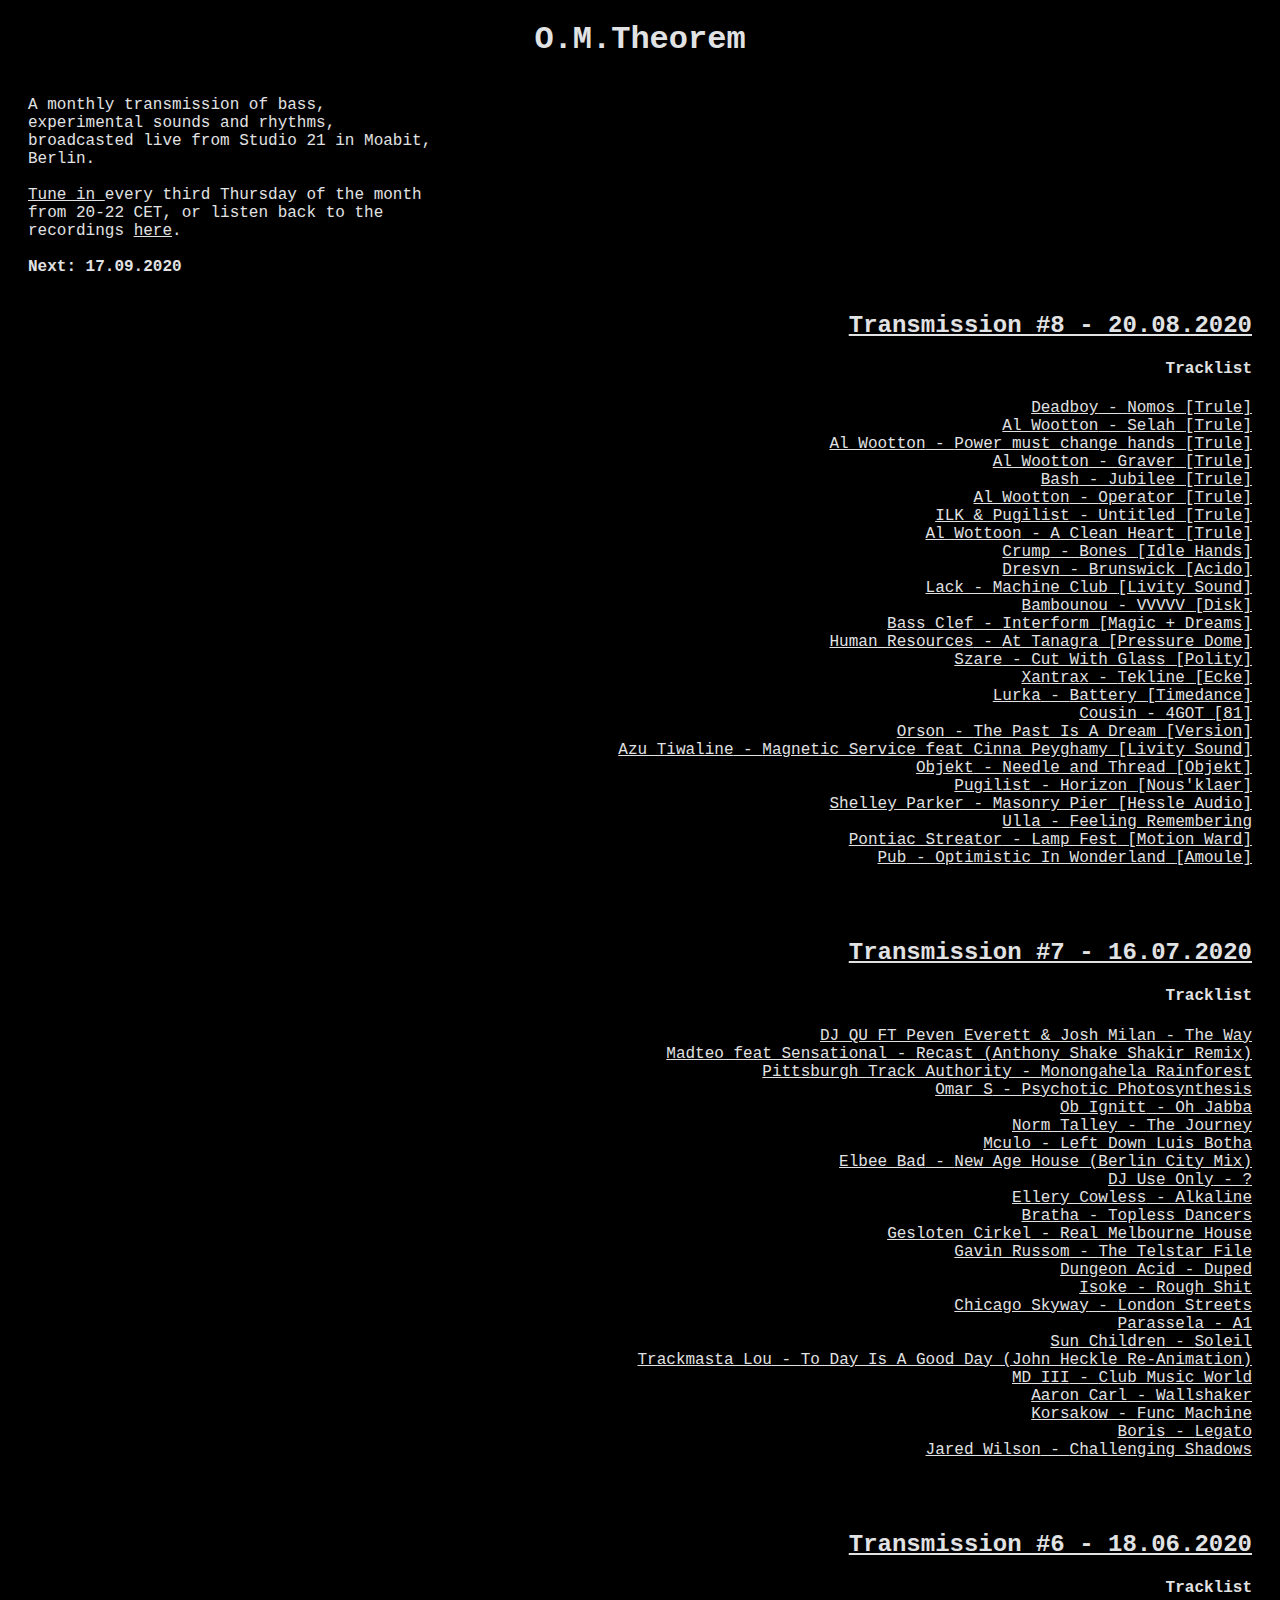
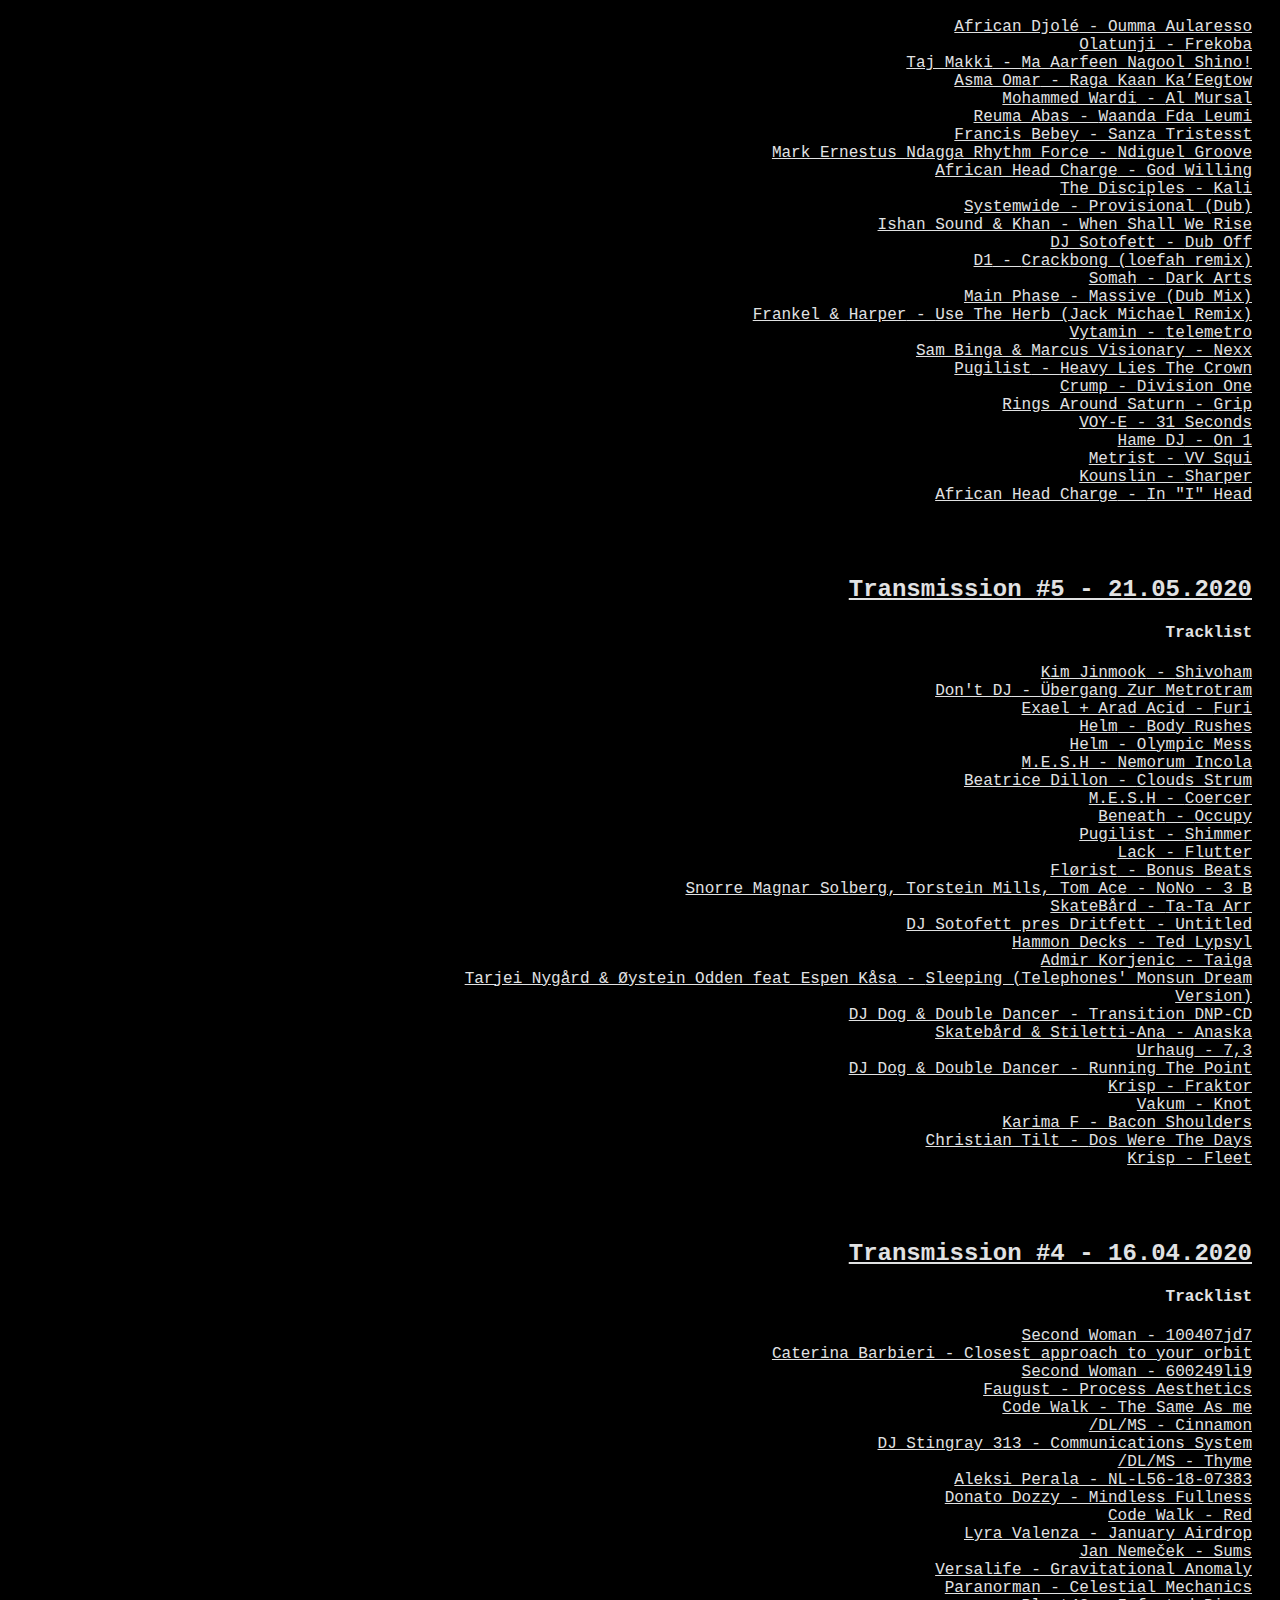
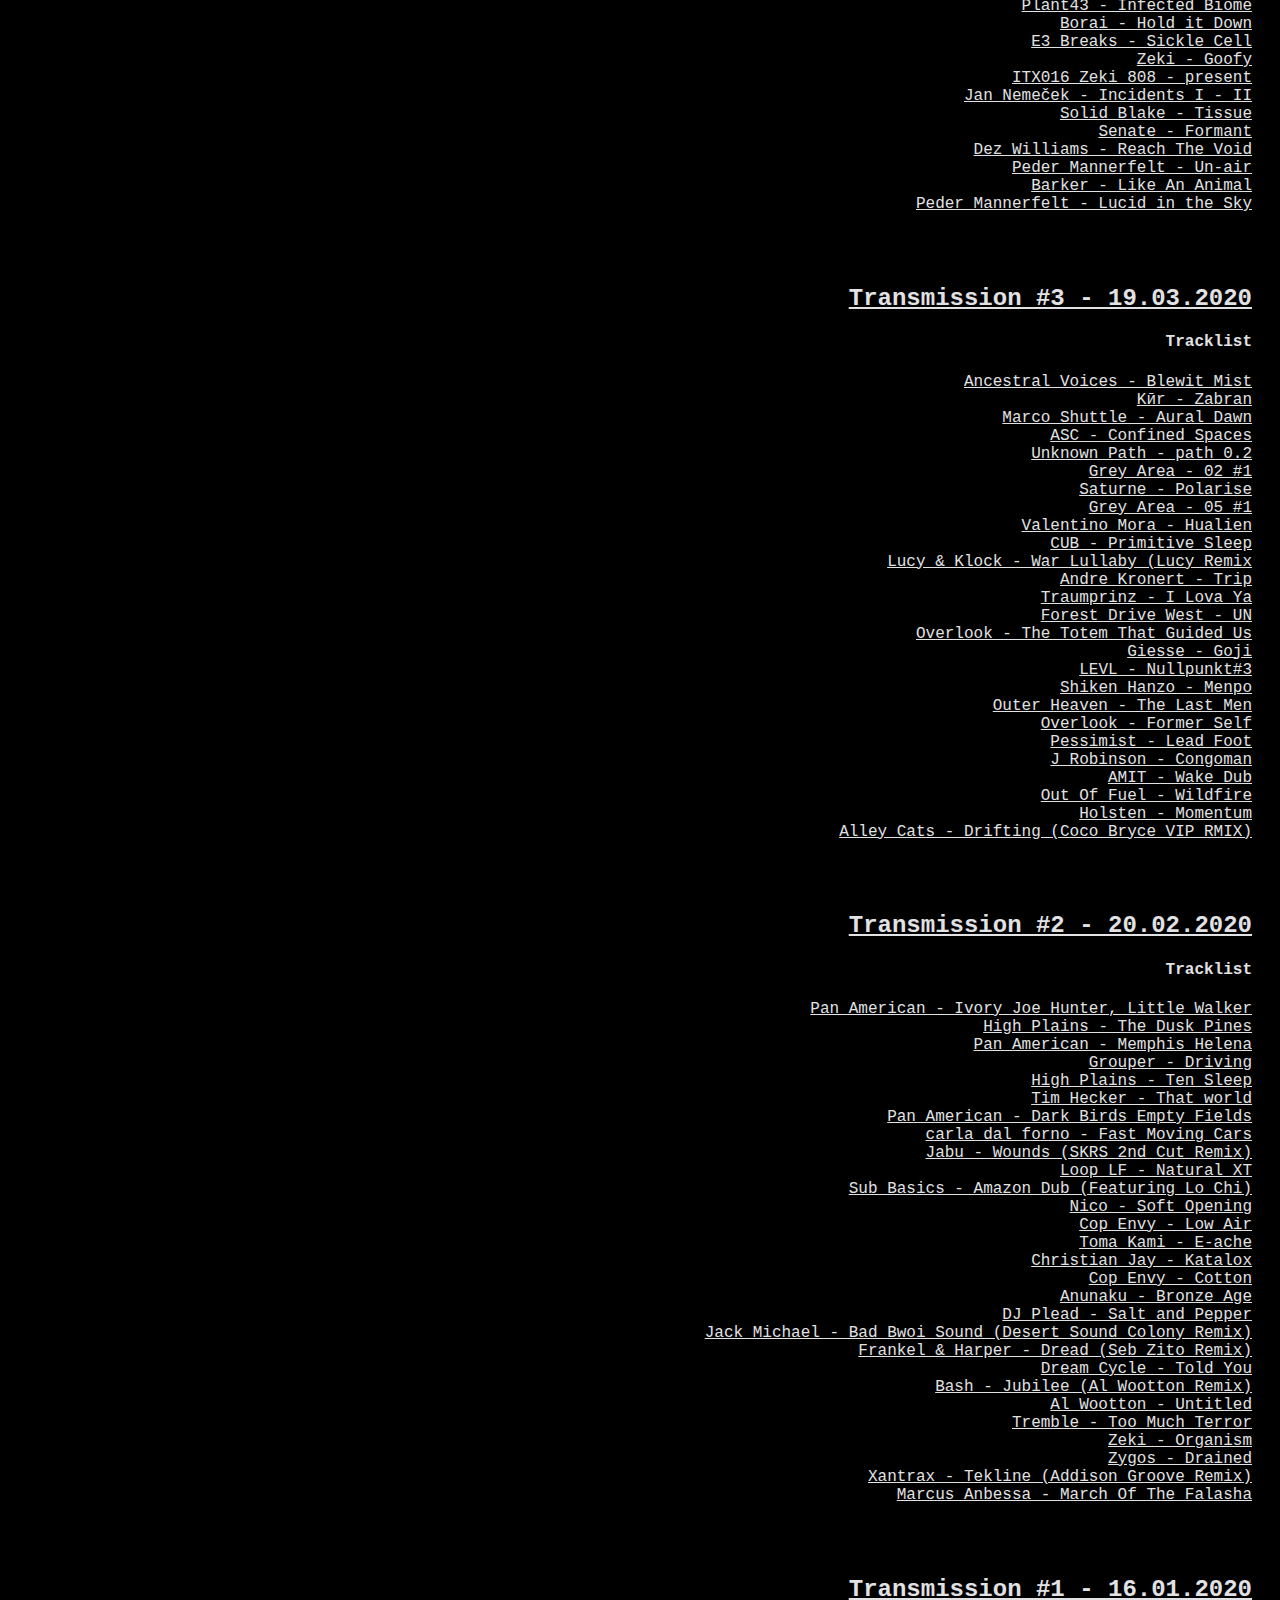
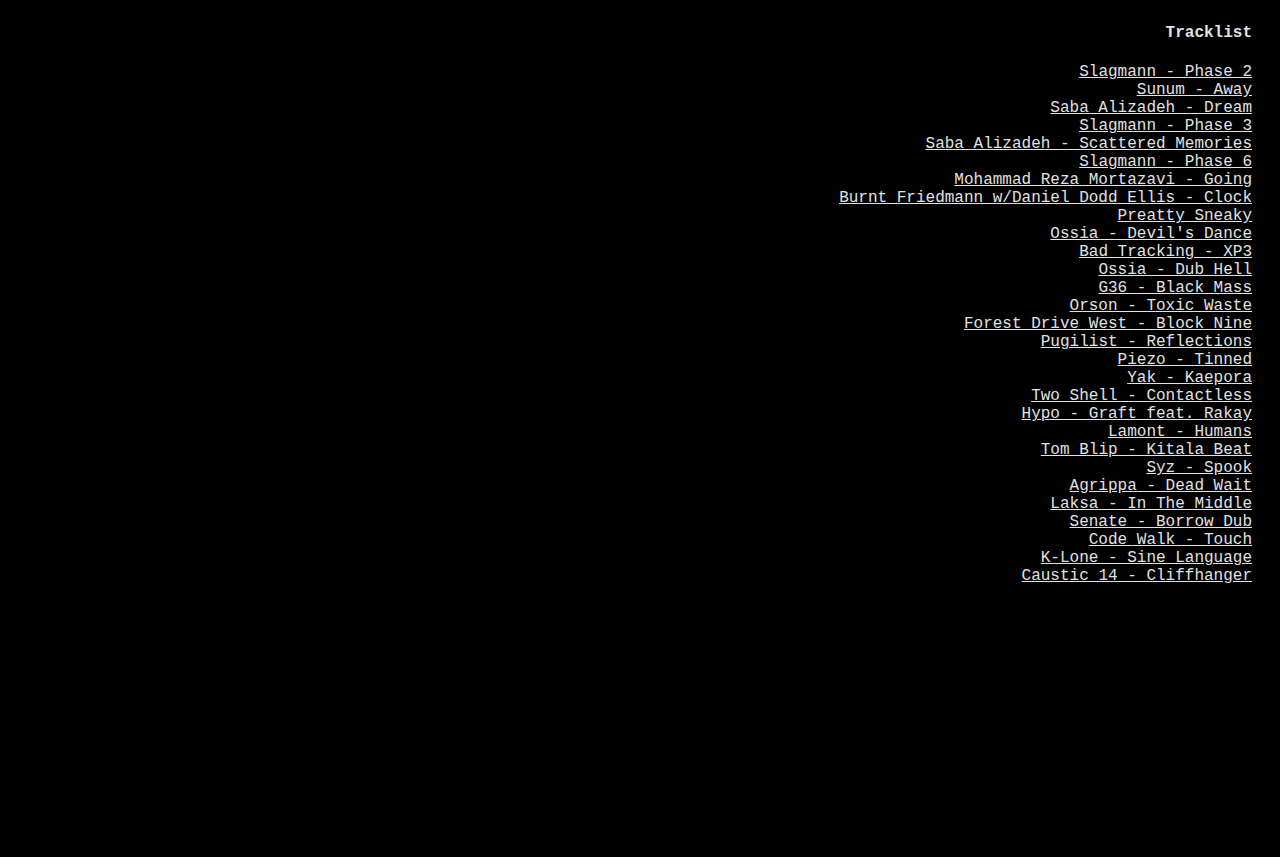
==== commit 09282c6f: "Add transmission 8 tracklis" ====
--- a/index.html
+++ b/index.html
@@ -39,7 +39,7 @@
 		<a href="https://verslib.re/"> Tune in </a> every third Thursday of the month from 20-22 CET, or listen back to the recordings <a href="https://www.mixcloud.com/verslibre/om-theorem-the-beginnings/">here</a>.
 		</br>
 		</br>
-		<b>Next: 20.08.2020</b>
+		<b>Next: 17.09.2020</b>
 		</p>
 	</div>
 	
@@ -52,8 +52,251 @@
 		text-align : right;
 		padding-right : 20px;
 	">
-	
-	<h2><a href="/"/>Transmission #7 - 16.07.2020</a></h2>
+
+	
+	<h2><a href="/"/>Transmission #8 - 20.08.2020</a></h2>
+	
+	<h4>Tracklist</h4>
+<ul class="list-group">
+            <li class="list-group-item" data-test="tracklist">
+                <a href="https://trule.bandcamp.com/album/klint">
+                    <span data-test="artist">Deadboy</span>
+                    -
+                    <span data-test="title">Nomos</span>
+                    
+                    <span data-test="label">[Trule]</span>
+                </a>
+            </li>
+            <li class="list-group-item" data-test="tracklist">
+                <a href="https://alwootton.bandcamp.com/album/selah">
+                    <span data-test="artist">Al Wootton</span>
+                    -
+                    <span data-test="title">Selah</span>
+                    
+                    <span data-test="label">[Trule]</span>
+                </a>
+            </li>
+            <li class="list-group-item" data-test="tracklist">
+                <a href="https://alwootton.bandcamp.com/album/natural-forward">
+                    <span data-test="artist">Al Wootton</span>
+                    -
+                    <span data-test="title">Power must change hands</span>
+                    
+                    <span data-test="label">[Trule]</span>
+                </a>
+            </li>
+            <li class="list-group-item" data-test="tracklist">
+                <a href="https://alwootton.bandcamp.com/album/body-healthy">
+                    <span data-test="artist">Al Wootton</span>
+                    -
+                    <span data-test="title">Graver</span>
+                    
+                    <span data-test="label">[Trule]</span>
+                </a>
+            </li>
+            <li class="list-group-item" data-test="tracklist">
+                <a href="https://trule.bandcamp.com/album/jubilee">
+                    <span data-test="artist">Bash</span>
+                    -
+                    <span data-test="title">Jubilee</span>
+                    
+                    <span data-test="label">[Trule]</span>
+                </a>
+            </li>
+            <li class="list-group-item" data-test="tracklist">
+                <a href="https://alwootton.bandcamp.com/album/operator">
+                    <span data-test="artist">Al Wootton</span>
+                    -
+                    <span data-test="title">Operator</span>
+                    
+                    <span data-test="label">[Trule]</span>
+                </a>
+            </li>
+            <li class="list-group-item" data-test="tracklist">
+                <a href="https://trule.bandcamp.com/album/heavy-lies-the-crown">
+                    <span data-test="artist">ILK &amp; Pugilist</span>
+                    -
+                    <span data-test="title">Untitled</span>
+                    
+                    <span data-test="label">[Trule]</span>
+                </a>
+            </li>
+            <li class="list-group-item" data-test="tracklist">
+                <a href="https://alwootton.bandcamp.com/album/witness">
+                    <span data-test="artist">Al Wottoon</span>
+                    -
+                    <span data-test="title">A Clean Heart</span>
+                    
+                    <span data-test="label">[Trule]</span>
+                </a>
+            </li>
+            <li class="list-group-item" data-test="tracklist">
+                <a href="https://idlehands.bandcamp.com/album/charcoal">
+                    <span data-test="artist">Crump</span>
+                    -
+                    <span data-test="title">Bones</span>
+                    
+                    <span data-test="label">[Idle Hands]</span>
+                </a>
+            </li>
+            <li class="list-group-item" data-test="tracklist">
+                <a href="https://hardwax.com/02900/dresvn/3-trax/">
+                    <span data-test="artist">Dresvn</span>
+                    -
+                    <span data-test="title">Brunswick</span>
+                    
+                    <span data-test="label">[Acido]</span>
+                </a>
+            </li>
+            <li class="list-group-item" data-test="tracklist">
+                <a href="https://lack.bandcamp.com/album/inside-e-p">
+                    <span data-test="artist">Lack</span>
+                    -
+                    <span data-test="title">Machine Club</span>
+                    
+                    <span data-test="label">[Livity Sound]</span>
+                </a>
+            </li>
+            <li class="list-group-item" data-test="tracklist">
+                <a href="https://bambounouofficial.bandcamp.com/album/parametr-perkusja">
+                    <span data-test="artist">Bambounou</span>
+                    -
+                    <span data-test="title">VVVVV</span>
+                    
+                    <span data-test="label">[Disk]</span>
+                </a>
+            </li>
+            <li class="list-group-item" data-test="tracklist">
+                <a href="https://magicanddreams.bandcamp.com/album/bass-clef-interform-untunnel">
+                    <span data-test="artist">Bass Clef</span>
+                    -
+                    <span data-test="title">Interform</span>
+                    
+                    <span data-test="label">[Magic + Dreams]</span>
+                </a>
+            </li>
+            <li class="list-group-item" data-test="tracklist">
+                <a href="https://pressuredome.bandcamp.com/album/pd002">
+                    <span data-test="artist">Human Resources</span>
+                    -
+                    <span data-test="title">At Tanagra</span>
+                    
+                    <span data-test="label">[Pressure Dome]</span>
+                </a>
+            </li>
+            <li class="list-group-item" data-test="tracklist">
+                <a href="https://szare.bandcamp.com/album/polity001">
+                    <span data-test="artist">Szare</span>
+                    -
+                    <span data-test="title">Cut With Glass</span>
+                    
+                    <span data-test="label">[Polity]</span>
+                </a>
+            </li>
+            <li class="list-group-item" data-test="tracklist">
+                <a href="https://eckerecords.bandcamp.com/album/grit">
+                    <span data-test="artist">Xantrax</span>
+                    -
+                    <span data-test="title">Tekline</span>
+                    
+                    <span data-test="label">[Ecke]</span>
+                </a>
+            </li>
+            <li class="list-group-item" data-test="tracklist">
+                <a href="https://lurka.bandcamp.com/album/heat-mover-battery">
+                    <span data-test="artist">Lurka</span>
+                    -
+                    <span data-test="title">Battery</span>
+                    
+                    <span data-test="label">[Timedance]</span>
+                </a>
+            </li>
+            <li class="list-group-item" data-test="tracklist">
+                <a href="https://swamp81.bandcamp.com/album/ruff-draft">
+                    <span data-test="artist">Cousin</span>
+                    -
+                    <span data-test="title">4GOT</span>
+                    
+                    <span data-test="label">[81]</span>
+                </a>
+            </li>
+            <li class="list-group-item" data-test="tracklist">
+                <a href="https://version111a.bandcamp.com/album/the-past-is-a-dream">
+                    <span data-test="artist">Orson</span>
+                    -
+                    <span data-test="title">The Past Is A Dream</span>
+                    
+                    <span data-test="label">[Version]</span>
+                </a>
+            </li>
+            <li class="list-group-item" data-test="tracklist">
+                <a href="https://azutiwaline.bandcamp.com/album/magnetic-service-e-p">
+                    <span data-test="artist">Azu Tiwaline</span>
+                    -
+                    <span data-test="title">Magnetic Service feat Cinna Peyghamy </span>
+                    
+                    <span data-test="label">[Livity Sound]</span>
+                </a>
+            </li>
+            <li class="list-group-item" data-test="tracklist">
+                <a href="https://objekt.bandcamp.com/album/objekt-4">
+                    <span data-test="artist">Objekt</span>
+                    -
+                    <span data-test="title">Needle and Thread</span>
+                    
+                    <span data-test="label">[Objekt]</span>
+                </a>
+            </li>
+            <li class="list-group-item" data-test="tracklist">
+                <a href="https://nousklaer.bandcamp.com/album/horizon">
+                    <span data-test="artist">Pugilist</span>
+                    -
+                    <span data-test="title">Horizon</span>
+                    
+                    <span data-test="label">[Nous&#39;klaer]</span>
+                </a>
+            </li>
+            <li class="list-group-item" data-test="tracklist">
+                <a href="https://music.hessleaudio.com/album/red-cotton-ep">
+                    <span data-test="artist">Shelley Parker</span>
+                    -
+                    <span data-test="title">Masonry Pier</span>
+                    
+                    <span data-test="label">[Hessle Audio]</span>
+                </a>
+            </li>
+            <li class="list-group-item" data-test="tracklist">
+                <a href="https://ullastraus.bandcamp.com/album/tumbling-towards-a-wall">
+                    <span data-test="artist">Ulla</span>
+                    -
+                    <span data-test="title">Feeling Remembering</span>
+                    
+                    
+                </a>
+            </li>
+            <li class="list-group-item" data-test="tracklist">
+                <a href="https://motionward.bandcamp.com/album/pontiac-streator-triz">
+                    <span data-test="artist">Pontiac Streator</span>
+                    -
+                    <span data-test="title">Lamp Fest</span>
+                    
+                    <span data-test="label">[Motion Ward]</span>
+                </a>
+            </li>
+            <li class="list-group-item" data-test="tracklist">
+                <a href="https://ampoulerecords.bandcamp.com/album/do-you-ever-regret-pantomime">
+                    <span data-test="artist">Pub</span>
+                    -
+                    <span data-test="title">Optimistic In Wonderland</span>
+                    
+                    <span data-test="label">[Amoule]</span>
+                </a>
+            </li>
+        </ul>
+	<br>
+	<br>
+
+	<h2><a href="https://www.mixcloud.com/verslibre/om-teorem-in-da-houze/"/>Transmission #7 - 16.07.2020</a></h2>
 	
 	<h4>Tracklist</h4>
 <ul class="list-group">
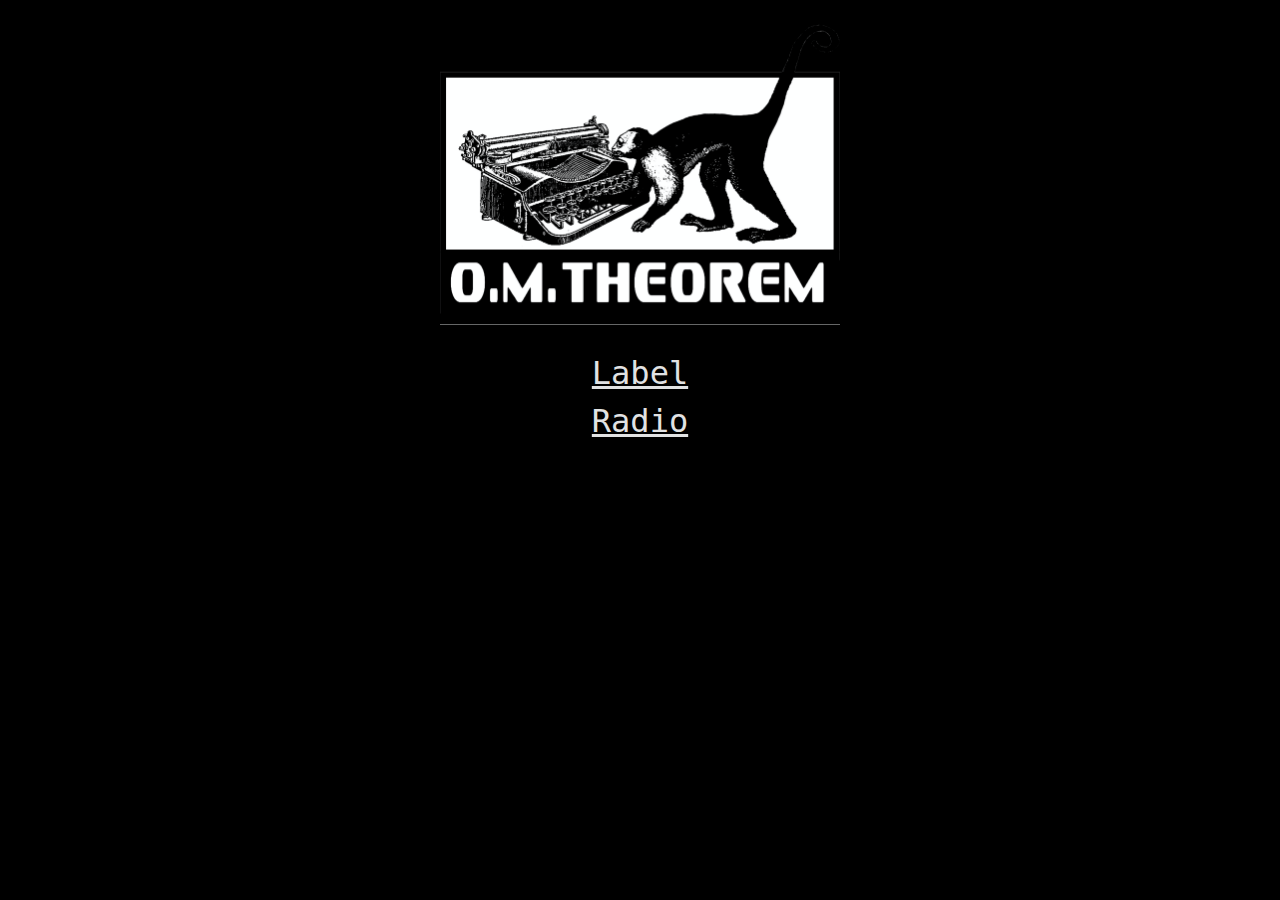
==== commit 53b9df9e: "Add monkey logo and adjust font size for diff devices" ====
--- a/index.html
+++ b/index.html
@@ -1,18 +1,23 @@
 <!DOCTYPE html>
 <html>
 <head>
-	<title>O.M.Theorem</title>
+    <meta charset="UTF-8" />  
+    <meta name="viewport" content="width=device-width, initial-scale=1">
+    <title>O.M.Theorem</title>
+    <link rel="stylesheet" href="https://maxcdn.bootstrapcdn.com/bootstrap/4.0.0/css/bootstrap.min.css" 
+    integrity="sha384-Gn5384xqQ1aoWXA+058RXPxPg6fy4IWvTNh0E263XmFcJlSAwiGgFAW/dAiS6JXm" 
+    crossorigin="anonymous">
 	<style>
 		a:link {
-            color: #E1E2E3
+            color: #E1E2E3;
+            text-decoration: underline;
         }
 
         a:visited {
             color: #E1E2E3;
+            text-decoration: underline;
         }
-		ul {
-            list-style-type: none;
-        }
+		
 	</style>
 </head>
 
@@ -22,989 +27,18 @@
 	font-family: 'Andale Mono',monospace;
 ">
 
-	<!-- Banner -->
-	<div style="text-align : center;">
-		<h1>O.M.Theorem</h1>
+    <!-- Banner -->
+	<div class="d-flex justify-content-center p-4" >
+		<a href="http://omtheorem.no" ><img src="images/monkey-logo-cropped.png" class="img-fluid mx-auto d-block" style="width: 25rem"></img></a>
 	</div>
 
-	<!-- Description -->
-	<div style="
-		width : 33%;
-		float : left;
-		padding-left : 20px;
-	">
-		<p>
-		A monthly transmission of bass, experimental sounds and rhythms, broadcasted live from Studio 21 in Moabit, Berlin.</br>
-		</br>
-		<a href="https://verslib.re/"> Tune in </a> every third Thursday of the month from 20-22 CET, or listen back to the recordings <a href="https://www.mixcloud.com/verslibre/om-theorem-the-beginnings/">here</a>.
-		</br>
-		</br>
-		<b>Next: 17.09.2020</b>
-		</p>
-	</div>
-	
-	
-	<!-- Shows -->
-	<div style="
-		color : #E1E2E3;
-		width : 66%;
-		float : right;
-		text-align : right;
-		padding-right : 20px;
-	">
 
-	
-	<h2><a href="/"/>Transmission #8 - 20.08.2020</a></h2>
-	
-	<h4>Tracklist</h4>
-<ul class="list-group">
-            <li class="list-group-item" data-test="tracklist">
-                <a href="https://trule.bandcamp.com/album/klint">
-                    <span data-test="artist">Deadboy</span>
-                    -
-                    <span data-test="title">Nomos</span>
-                    
-                    <span data-test="label">[Trule]</span>
-                </a>
-            </li>
-            <li class="list-group-item" data-test="tracklist">
-                <a href="https://alwootton.bandcamp.com/album/selah">
-                    <span data-test="artist">Al Wootton</span>
-                    -
-                    <span data-test="title">Selah</span>
-                    
-                    <span data-test="label">[Trule]</span>
-                </a>
-            </li>
-            <li class="list-group-item" data-test="tracklist">
-                <a href="https://alwootton.bandcamp.com/album/natural-forward">
-                    <span data-test="artist">Al Wootton</span>
-                    -
-                    <span data-test="title">Power must change hands</span>
-                    
-                    <span data-test="label">[Trule]</span>
-                </a>
-            </li>
-            <li class="list-group-item" data-test="tracklist">
-                <a href="https://alwootton.bandcamp.com/album/body-healthy">
-                    <span data-test="artist">Al Wootton</span>
-                    -
-                    <span data-test="title">Graver</span>
-                    
-                    <span data-test="label">[Trule]</span>
-                </a>
-            </li>
-            <li class="list-group-item" data-test="tracklist">
-                <a href="https://trule.bandcamp.com/album/jubilee">
-                    <span data-test="artist">Bash</span>
-                    -
-                    <span data-test="title">Jubilee</span>
-                    
-                    <span data-test="label">[Trule]</span>
-                </a>
-            </li>
-            <li class="list-group-item" data-test="tracklist">
-                <a href="https://alwootton.bandcamp.com/album/operator">
-                    <span data-test="artist">Al Wootton</span>
-                    -
-                    <span data-test="title">Operator</span>
-                    
-                    <span data-test="label">[Trule]</span>
-                </a>
-            </li>
-            <li class="list-group-item" data-test="tracklist">
-                <a href="https://trule.bandcamp.com/album/heavy-lies-the-crown">
-                    <span data-test="artist">ILK &amp; Pugilist</span>
-                    -
-                    <span data-test="title">Untitled</span>
-                    
-                    <span data-test="label">[Trule]</span>
-                </a>
-            </li>
-            <li class="list-group-item" data-test="tracklist">
-                <a href="https://alwootton.bandcamp.com/album/witness">
-                    <span data-test="artist">Al Wottoon</span>
-                    -
-                    <span data-test="title">A Clean Heart</span>
-                    
-                    <span data-test="label">[Trule]</span>
-                </a>
-            </li>
-            <li class="list-group-item" data-test="tracklist">
-                <a href="https://idlehands.bandcamp.com/album/charcoal">
-                    <span data-test="artist">Crump</span>
-                    -
-                    <span data-test="title">Bones</span>
-                    
-                    <span data-test="label">[Idle Hands]</span>
-                </a>
-            </li>
-            <li class="list-group-item" data-test="tracklist">
-                <a href="https://hardwax.com/02900/dresvn/3-trax/">
-                    <span data-test="artist">Dresvn</span>
-                    -
-                    <span data-test="title">Brunswick</span>
-                    
-                    <span data-test="label">[Acido]</span>
-                </a>
-            </li>
-            <li class="list-group-item" data-test="tracklist">
-                <a href="https://lack.bandcamp.com/album/inside-e-p">
-                    <span data-test="artist">Lack</span>
-                    -
-                    <span data-test="title">Machine Club</span>
-                    
-                    <span data-test="label">[Livity Sound]</span>
-                </a>
-            </li>
-            <li class="list-group-item" data-test="tracklist">
-                <a href="https://bambounouofficial.bandcamp.com/album/parametr-perkusja">
-                    <span data-test="artist">Bambounou</span>
-                    -
-                    <span data-test="title">VVVVV</span>
-                    
-                    <span data-test="label">[Disk]</span>
-                </a>
-            </li>
-            <li class="list-group-item" data-test="tracklist">
-                <a href="https://magicanddreams.bandcamp.com/album/bass-clef-interform-untunnel">
-                    <span data-test="artist">Bass Clef</span>
-                    -
-                    <span data-test="title">Interform</span>
-                    
-                    <span data-test="label">[Magic + Dreams]</span>
-                </a>
-            </li>
-            <li class="list-group-item" data-test="tracklist">
-                <a href="https://pressuredome.bandcamp.com/album/pd002">
-                    <span data-test="artist">Human Resources</span>
-                    -
-                    <span data-test="title">At Tanagra</span>
-                    
-                    <span data-test="label">[Pressure Dome]</span>
-                </a>
-            </li>
-            <li class="list-group-item" data-test="tracklist">
-                <a href="https://szare.bandcamp.com/album/polity001">
-                    <span data-test="artist">Szare</span>
-                    -
-                    <span data-test="title">Cut With Glass</span>
-                    
-                    <span data-test="label">[Polity]</span>
-                </a>
-            </li>
-            <li class="list-group-item" data-test="tracklist">
-                <a href="https://eckerecords.bandcamp.com/album/grit">
-                    <span data-test="artist">Xantrax</span>
-                    -
-                    <span data-test="title">Tekline</span>
-                    
-                    <span data-test="label">[Ecke]</span>
-                </a>
-            </li>
-            <li class="list-group-item" data-test="tracklist">
-                <a href="https://lurka.bandcamp.com/album/heat-mover-battery">
-                    <span data-test="artist">Lurka</span>
-                    -
-                    <span data-test="title">Battery</span>
-                    
-                    <span data-test="label">[Timedance]</span>
-                </a>
-            </li>
-            <li class="list-group-item" data-test="tracklist">
-                <a href="https://swamp81.bandcamp.com/album/ruff-draft">
-                    <span data-test="artist">Cousin</span>
-                    -
-                    <span data-test="title">4GOT</span>
-                    
-                    <span data-test="label">[81]</span>
-                </a>
-            </li>
-            <li class="list-group-item" data-test="tracklist">
-                <a href="https://version111a.bandcamp.com/album/the-past-is-a-dream">
-                    <span data-test="artist">Orson</span>
-                    -
-                    <span data-test="title">The Past Is A Dream</span>
-                    
-                    <span data-test="label">[Version]</span>
-                </a>
-            </li>
-            <li class="list-group-item" data-test="tracklist">
-                <a href="https://azutiwaline.bandcamp.com/album/magnetic-service-e-p">
-                    <span data-test="artist">Azu Tiwaline</span>
-                    -
-                    <span data-test="title">Magnetic Service feat Cinna Peyghamy </span>
-                    
-                    <span data-test="label">[Livity Sound]</span>
-                </a>
-            </li>
-            <li class="list-group-item" data-test="tracklist">
-                <a href="https://objekt.bandcamp.com/album/objekt-4">
-                    <span data-test="artist">Objekt</span>
-                    -
-                    <span data-test="title">Needle and Thread</span>
-                    
-                    <span data-test="label">[Objekt]</span>
-                </a>
-            </li>
-            <li class="list-group-item" data-test="tracklist">
-                <a href="https://nousklaer.bandcamp.com/album/horizon">
-                    <span data-test="artist">Pugilist</span>
-                    -
-                    <span data-test="title">Horizon</span>
-                    
-                    <span data-test="label">[Nous&#39;klaer]</span>
-                </a>
-            </li>
-            <li class="list-group-item" data-test="tracklist">
-                <a href="https://music.hessleaudio.com/album/red-cotton-ep">
-                    <span data-test="artist">Shelley Parker</span>
-                    -
-                    <span data-test="title">Masonry Pier</span>
-                    
-                    <span data-test="label">[Hessle Audio]</span>
-                </a>
-            </li>
-            <li class="list-group-item" data-test="tracklist">
-                <a href="https://ullastraus.bandcamp.com/album/tumbling-towards-a-wall">
-                    <span data-test="artist">Ulla</span>
-                    -
-                    <span data-test="title">Feeling Remembering</span>
-                    
-                    
-                </a>
-            </li>
-            <li class="list-group-item" data-test="tracklist">
-                <a href="https://motionward.bandcamp.com/album/pontiac-streator-triz">
-                    <span data-test="artist">Pontiac Streator</span>
-                    -
-                    <span data-test="title">Lamp Fest</span>
-                    
-                    <span data-test="label">[Motion Ward]</span>
-                </a>
-            </li>
-            <li class="list-group-item" data-test="tracklist">
-                <a href="https://ampoulerecords.bandcamp.com/album/do-you-ever-regret-pantomime">
-                    <span data-test="artist">Pub</span>
-                    -
-                    <span data-test="title">Optimistic In Wonderland</span>
-                    
-                    <span data-test="label">[Amoule]</span>
-                </a>
-            </li>
-        </ul>
-	<br>
-	<br>
-
-	<h2><a href="https://www.mixcloud.com/verslibre/om-teorem-in-da-houze/"/>Transmission #7 - 16.07.2020</a></h2>
-	
-	<h4>Tracklist</h4>
-<ul class="list-group">
-            <li class="list-group-item" data-test="tracklist">
-                <a href="https://www.discogs.com/DJ-Qu-The-Way-Liquid/release/4553123">
-                    <span data-test="artist">DJ QU FT Peven Everett &amp; Josh Milan</span>
-                    -
-                    <span data-test="title">The Way</span>
-                </a>
-            </li>
-            <li class="list-group-item" data-test="tracklist">
-                <a href="https://meakusma.bandcamp.com/album/recast">
-                    <span data-test="artist">Madteo feat Sensational</span>
-                    -
-                    <span data-test="title">Recast (Anthony Shake Shakir Remix)</span>
-                </a>
-            </li>
-            <li class="list-group-item" data-test="tracklist">
-                <a href="https://itma.bandcamp.com/album/pittsburgh-track-authority-untitled-monongahela-rainforest-pittsburgh-tracks-001">
-                    <span data-test="artist">Pittsburgh Track Authority</span>
-                    -
-                    <span data-test="title">Monongahela Rainforest</span>
-                </a>
-            </li>
-            <li class="list-group-item" data-test="tracklist">
-                <a href="https://www.discogs.com/Omar-S-Psychotic-Photosynthesis/release/1187233">
-                    <span data-test="artist">Omar S</span>
-                    -
-                    <span data-test="title">Psychotic Photosynthesis</span>
-                </a>
-            </li>
-            <li class="list-group-item" data-test="tracklist">
-                <a href="https://www.discogs.com/O-B-Ignitt-Oh-Jabba/master/663419">
-                    <span data-test="artist">Ob Ignitt</span>
-                    -
-                    <span data-test="title">Oh Jabba</span>
-                </a>
-            </li>
-            <li class="list-group-item" data-test="tracklist">
-                <a href="https://www.discogs.com/Norm-Talley-The-Journey-In-Yo-Soul/release/1762961">
-                    <span data-test="artist">Norm Talley</span>
-                    -
-                    <span data-test="title">The Journey</span>
-                </a>
-            </li>
-            <li class="list-group-item" data-test="tracklist">
-                <a href="https://www.discogs.com/Mculo-Bunzlau-Tape-Ep/release/7692587">
-                    <span data-test="artist">Mculo</span>
-                    -
-                    <span data-test="title">Left Down Luis Botha</span>
-                </a>
-            </li>
-            <li class="list-group-item" data-test="tracklist">
-                <a href="https://www.discogs.com/Elbee-Bad-Bustin-Out/master/45779">
-                    <span data-test="artist">Elbee Bad</span>
-                    -
-                    <span data-test="title">New Age House (Berlin City Mix)</span>
-                </a>
-            </li>
-            <li class="list-group-item" data-test="tracklist">
-                <a href="https://www.discogs.com/Unknown-Artist-DUO-009/release/13600621">
-                    <span data-test="artist">DJ Use Only</span>
-                    -
-                    <span data-test="title">?</span>
-                </a>
-            </li>
-            <li class="list-group-item" data-test="tracklist">
-                <a href="https://www.discogs.com/Ellery-Cowles-Released-Toxins-EP/release/9934811">
-                    <span data-test="artist">Ellery Cowless</span>
-                    -
-                    <span data-test="title">Alkaline</span>
-                </a>
-            </li>
-            <li class="list-group-item" data-test="tracklist">
-                <a href="https://www.discogs.com/Bratha-Topless-Dancers/master/1292989">
-                    <span data-test="artist">Bratha</span>
-                    -
-                    <span data-test="title">Topless Dancers</span>
-                </a>
-            </li>
-            <li class="list-group-item" data-test="tracklist">
-                <a href="https://www.discogs.com/Gesloten-Cirkel-Untitled/release/7507270">
-                    <span data-test="artist">Gesloten Cirkel</span>
-                    -
-                    <span data-test="title">Real Melbourne House</span>
-                </a>
-            </li>
-            <li class="list-group-item" data-test="tracklist">
-                <a href="https://www.discogs.com/Gavin-Russom-Mantle-Of-Stars/release/6762199">
-                    <span data-test="artist">Gavin Russom</span>
-                    -
-                    <span data-test="title">The Telstar File</span>
-                </a>
-            </li>
-            <li class="list-group-item" data-test="tracklist">
-                <a href="https://www.discogs.com/Dungeon-Acid-Move/release/5179663">
-                    <span data-test="artist">Dungeon Acid</span>
-                    -
-                    <span data-test="title">Duped</span>
-                </a>
-            </li>
-            <li class="list-group-item" data-test="tracklist">
-                <a href="https://www.discogs.com/Chicago-Skyway-Isoke-I-Dont-Give-A-Fuck/release/4668549">
-                    <span data-test="artist">Isoke</span>
-                    -
-                    <span data-test="title">Rough Shit</span>
-                </a>
-            </li>
-            <li class="list-group-item" data-test="tracklist">
-                <a href="https://www.discogs.com/Chicago-Skyway-Londonium-EP/release/3346305">
-                    <span data-test="artist">Chicago Skyway</span>
-                    -
-                    <span data-test="title">London Streets</span>
-                </a>
-            </li>
-            <li class="list-group-item" data-test="tracklist">
-                <a href="https://www.discogs.com/Parassela-Flunkey-Ep-/release/9973952">
-                    <span data-test="artist">Parassela</span>
-                    -
-                    <span data-test="title">A1</span>
-                </a>
-            </li>
-            <li class="list-group-item" data-test="tracklist">
-                <a href="https://www.discogs.com/Sun-Children-Soleil-Seduction/release/107721">
-                    <span data-test="artist">Sun Children</span>
-                    -
-                    <span data-test="title">Soleil</span>
-                </a>
-            </li>
-            <li class="list-group-item" data-test="tracklist">
-                <a href="https://www.discogs.com/Trackmasta-Lou-To-Day-Is-A-Good-Day/master/1450193">
-                    <span data-test="artist">Trackmasta Lou</span>
-                    -
-                    <span data-test="title">To Day Is A Good Day (John Heckle Re-Animation)</span>
-                </a>
-            </li>
-            <li class="list-group-item" data-test="tracklist">
-                <a href="https://www.discogs.com/MD-III-Acid-Chaser-EP/release/5972304">
-                    <span data-test="artist">MD III</span>
-                    -
-                    <span data-test="title">Club Music World</span>
-                </a>
-            </li>
-            <li class="list-group-item" data-test="tracklist">
-                <a href="https://www.discogs.com/Aaron-Carl-Wallshaker/release/1203120">
-                    <span data-test="artist">Aaron Carl</span>
-                    -
-                    <span data-test="title">Wallshaker</span>
-                </a>
-            </li>
-            <li class="list-group-item" data-test="tracklist">
-                <a href="https://www.discogs.com/Korsakow-Modulated-Mind/release/176555">
-                    <span data-test="artist">Korsakow</span>
-                    -
-                    <span data-test="title">Func Machine</span>
-                </a>
-            </li>
-            <li class="list-group-item" data-test="tracklist">
-                <a href="https://www.discogs.com/Boris-Legato/master/61570">
-                    <span data-test="artist">Boris</span>
-                    -
-                    <span data-test="title">Legato</span>
-                </a>
-            </li>
-            <li class="list-group-item" data-test="tracklist">
-                <a href="https://www.discogs.com/Jared-Wilson-Unknown-Desires/release/5710576">
-                    <span data-test="artist">Jared Wilson</span>
-                    -
-                    <span data-test="title">Challenging Shadows</span>
-                </a>
-            </li>
-        </ul>
-	<br>
-	<br>
-
-	<h2><a href="https://www.mixcloud.com/verslibre/om-theorem-transmission6/"/>Transmission #6 - 18.06.2020</a></h2>
-	
-	<h4>Tracklist</h4>
-
-	<ul class="list-group">
-            <li class="list-group-item" data-test="tracklist">
-                <a href="https://www.discogs.com/Africa-Djol%C3%A9-Percussion-Music-From-Africa/master/422435">
-                    <span data-test="artist">African Djolé</span>
-                    -
-                    <span data-test="title">Oumma Aularesso</span>
-                </a>
-            </li>
-            <li class="list-group-item" data-test="tracklist">
-                <a href="https://www.discogs.com/Olatunji-More-Drums-Of-Passion/master/298295">
-                    <span data-test="artist">Olatunji</span>
-                    -
-                    <span data-test="title">Frekoba</span>
-                </a>
-            </li>
-            <li class="list-group-item" data-test="tracklist">
-                <a href="https://ostinatorecords.bandcamp.com/album/two-niles-to-sing-a-melody-the-violins-synths-of-sudan">
-                    <span data-test="artist"> Taj Makki</span>
-                    -
-                    <span data-test="title">Ma Aarfeen Nagool Shino!</span>
-                </a>
-            </li>
-            <li class="list-group-item" data-test="tracklist">
-                <a href="https://ostinatorecords.bandcamp.com/album/the-dancing-devils-of-djibouti">
-                    <span data-test="artist">Asma Omar</span>
-                    -
-                    <span data-test="title">Raga Kaan Ka’Eegtow</span>
-                </a>
-            </li>
-            <li class="list-group-item" data-test="tracklist">
-                <a href="https://ostinatorecords.bandcamp.com/album/two-niles-to-sing-a-melody-the-violins-synths-of-sudan">
-                    <span data-test="artist">Mohammed Wardi</span>
-                    -
-                    <span data-test="title">Al Mursal</span>
-                </a>
-            </li>
-            <li class="list-group-item" data-test="tracklist">
-                <a href="https://fortuna-records.bandcamp.com/album/daasa-the-haunting-sounds-of-yemenite-israeli-funk-1973-1984">
-                    <span data-test="artist">Reuma Abas</span>
-                    -
-                    <span data-test="title">Waanda Fda Leumi</span>
-                </a>
-            </li>
-            <li class="list-group-item" data-test="tracklist">
-                <a href="https://francisbebey.bandcamp.com/album/psychedelic-sanza-1982-1984">
-                    <span data-test="artist">Francis Bebey</span>
-                    -
-                    <span data-test="title">Sanza Tristesst</span>
-                </a>
-            </li>
-            <li class="list-group-item" data-test="tracklist">
-                <a href="https://www.discogs.com/Mark-Ernestus-Ndagga-Rhythm-Force-Walo-Walo/master/1030244">
-                    <span data-test="artist">Mark Ernestus Ndagga Rhythm Force</span>
-                    -
-                    <span data-test="title">Ndiguel Groove</span>
-                </a>
-            </li>
-            <li class="list-group-item" data-test="tracklist">
-                <a href="https://africanheadcharge.bandcamp.com/album/voodoo-of-the-godsent">
-                    <span data-test="artist">African Head Charge</span>
-                    -
-                    <span data-test="title">God Willing</span>
-                </a>
-            </li>
-            <li class="list-group-item" data-test="tracklist">
-                <a href="https://partialrecords.bandcamp.com/album/for-those-who-understand">
-                    <span data-test="artist">The Disciples</span>
-                    -
-                    <span data-test="title">Kali</span>
-                </a>
-            </li>
-            <li class="list-group-item" data-test="tracklist">
-                <a href="https://nocorner.bandcamp.com/album/systemwide-provisional-dub-ripe-up-pan-american-midnight-sun-remix">
-                    <span data-test="artist">Systemwide</span>
-                    -
-                    <span data-test="title">Provisional (Dub)</span>
-                </a>
-            </li>
-            <li class="list-group-item" data-test="tracklist">
-                <a href="https://www.discogs.com/Rider-Shafique-Ishan-Sound-Kahn-When-Shall-We-Rise-When-Shall-We-Dub/release/15044979">
-                    <span data-test="artist">Ishan Sound &amp; Khan</span>
-                    -
-                    <span data-test="title">When Shall We Rise</span>
-                </a>
-            </li>
-            <li class="list-group-item" data-test="tracklist">
-                <a href="https://www.discogs.com/DJ-Sotofett-Feat-Haugen-Inna-Di-Bu-Dub-Off/release/12906579">
-                    <span data-test="artist">DJ Sotofett</span>
-                    -
-                    <span data-test="title">Dub Off</span>
-                </a>
-            </li>
-            <li class="list-group-item" data-test="tracklist">
-                <a href="https://version111a.bandcamp.com/album/natural-charge-crack-bong-rmx">
-                    <span data-test="artist">D1</span>
-                    -
-                    <span data-test="title">Crackbong (loefah remix)</span>
-                </a>
-            </li>
-            <li class="list-group-item" data-test="tracklist">
-                <a href="https://www.discogs.com/Somah-Dark-Arts/release/14888175">
-                    <span data-test="artist">Somah</span>
-                    -
-                    <span data-test="title">Dark Arts</span>
-                </a>
-            </li>
-            <li class="list-group-item" data-test="tracklist">
-                <a href="https://warehouserave.bandcamp.com/album/main-phase-cold-up-north">
-                    <span data-test="artist">Main Phase</span>
-                    -
-                    <span data-test="title">Massive (Dub Mix)</span>
-                </a>
-            </li>
-            <li class="list-group-item" data-test="tracklist">
-                <a href="https://councilwork.bandcamp.com/album/frankel-harper-militant-ep-2">
-                    <span data-test="artist">Frankel &amp; Harper</span>
-                    -
-                    <span data-test="title">Use The Herb (Jack Michael Remix) </span>
-                </a>
-            </li>
-            <li class="list-group-item" data-test="tracklist">
-                <a href="https://iswaswasis.bandcamp.com/album/terrafirm-5-vytamin-neurotransmission">
-                    <span data-test="artist">Vytamin</span>
-                    -
-                    <span data-test="title">telemetro</span>
-                </a>
-            </li>
-            <li class="list-group-item" data-test="tracklist">
-                <a href="https://hotlinerecordings.bandcamp.com/album/sam-binga-marcus-visionary-doubles-ep">
-                    <span data-test="artist">Sam Binga &amp; Marcus Visionary</span>
-                    -
-                    <span data-test="title">Nexx</span>
-                </a>
-            </li>
-            <li class="list-group-item" data-test="tracklist">
-                <a href="https://trule.bandcamp.com/album/heavy-lies-the-crown">
-                    <span data-test="artist">Pugilist</span>
-                    -
-                    <span data-test="title">Heavy Lies The Crown </span>
-                </a>
-            </li>
-            <li class="list-group-item" data-test="tracklist">
-                <a href="https://kommuna.bandcamp.com/album/unified-diversity-ep">
-                    <span data-test="artist">Crump</span>
-                    -
-                    <span data-test="title">Division One</span>
-                </a>
-            </li>
-            <li class="list-group-item" data-test="tracklist">
-                <a href="https://purespace.bandcamp.com/album/ps003">
-                    <span data-test="artist">Rings Around Saturn</span>
-                    -
-                    <span data-test="title">Grip</span>
-                </a>
-            </li>
-            <li class="list-group-item" data-test="tracklist">
-                <a href="https://www.discogs.com/Voy-E-BLUFF001/release/14402949">
-                    <span data-test="artist">VOY-E</span>
-                    -
-                    <span data-test="title">31 Seconds</span>
-                </a>
-            </li>
-            <li class="list-group-item" data-test="tracklist">
-                <a href="https://kalaharioystercult.bandcamp.com/album/hame-dj-sandtrax-oyster23">
-                    <span data-test="artist">Hame DJ</span>
-                    -
-                    <span data-test="title">On 1</span>
-                </a>
-            </li>
-            <li class="list-group-item" data-test="tracklist">
-                <a href="https://metristlsae.bandcamp.com/">
-                    <span data-test="artist">Metrist</span>
-                    -
-                    <span data-test="title">VV Squi</span>
-                </a>
-            </li>
-            <li class="list-group-item" data-test="tracklist">
-                <a href="https://kouslinmusic.bandcamp.com/album/2020-vision-ep">
-                    <span data-test="artist">Kounslin</span>
-                    -
-                    <span data-test="title">Sharper</span>
-                </a>
-            </li>
-            <li class="list-group-item" data-test="tracklist">
-                <a href="https://africanheadcharge.bandcamp.com/album/voodoo-of-the-godsent">
-                    <span data-test="artist">African Head Charge</span>
-                    -
-                    <span data-test="title">In "I" Head</span>
-                </a>
-            </li>
-        </ul>
-	<br>
-	<br>
-
-	<h2><a href="https://www.mixcloud.com/verslibre/om-theorem-techno-i-r%C3%B8dt-hvitt-og-bl%C3%A5tt"/>Transmission #5 - 21.05.2020</a></h2>
-	
-	<h4>Tracklist</h4>
-	<ul class="list-group">
-            <li class="list-group-item" data-test="tracklist">
-                <a href="https://daehanelectronics.bandcamp.com/album/indo-coreana">
-                    <span data-test="artist">Kim Jinmook</span>
-                    -
-                    <span data-test="title">Shivoham</span>
-                </a>
-            </li>
-            <li class="list-group-item" data-test="tracklist">
-                <a href="https://wisdomteethuk.bandcamp.com/album/on-line-vol-1">
-                    <span data-test="artist">Don&#39;t DJ</span>
-                    -
-                    <span data-test="title">Übergang Zur Metrotram </span>
-                </a>
-            </li>
-            <li class="list-group-item" data-test="tracklist">
-                <a href="https://motionward.bandcamp.com/album/exael-arad-acid-furi">
-                    <span data-test="artist">Exael + Arad Acid</span>
-                    -
-                    <span data-test="title">Furi</span>
-                </a>
-            </li>
-            <li class="list-group-item" data-test="tracklist">
-                <a href="https://hhelmm.bandcamp.com/album/chemical-flowers">
-                    <span data-test="artist">Helm</span>
-                    -
-                    <span data-test="title">Body Rushes</span>
-                </a>
-            </li>
-            <li class="list-group-item" data-test="tracklist">
-                <a href="https://hhelmm.bandcamp.com/album/olympic-mess">
-                    <span data-test="artist">Helm</span>
-                    -
-                    <span data-test="title">Olympic Mess</span>
-                </a>
-            </li>
-            <li class="list-group-item" data-test="tracklist">
-                <a href="https://hesaitix.bandcamp.com/album/hesaitix">
-                    <span data-test="artist">M.E.S.H</span>
-                    -
-                    <span data-test="title">Nemorum Incola</span>
-                </a>
-            </li>
-            <li class="list-group-item" data-test="tracklist">
-                <a href="https://beatricedillon.bandcamp.com/album/workaround">
-                    <span data-test="artist">Beatrice Dillon</span>
-                    -
-                    <span data-test="title">Clouds Strum</span>
-                </a>
-            </li>
-            <li class="list-group-item" data-test="tracklist">
-                <a href="https://hesaitix.bandcamp.com/album/hesaitix">
-                    <span data-test="artist">M.E.S.H</span>
-                    -
-                    <span data-test="title">Coercer</span>
-                </a>
-            </li>
-            <li class="list-group-item" data-test="tracklist">
-                <a href="https://beneathvobes.bandcamp.com/">
-                    <span data-test="artist">Beneath</span>
-                    -
-                    <span data-test="title">Occupy</span>
-                </a>
-            </li>
-            <li class="list-group-item" data-test="tracklist">
-                <a href="https://nousklaer.bandcamp.com/album/horizon">
-                    <span data-test="artist">Pugilist</span>
-                    -
-                    <span data-test="title">Shimmer</span>
-                </a>
-            </li>
-            <li class="list-group-item" data-test="tracklist">
-                <a href="https://congburn.bandcamp.com/album/cong-burn-06">
-                    <span data-test="artist">Lack</span>
-                    -
-                    <span data-test="title">Flutter</span>
-                </a>
-            </li>
-            <li class="list-group-item" data-test="tracklist">
-                <a href="https://thetrilogytapes.bandcamp.com/album/4-letter-word">
-                    <span data-test="artist">Flørist</span>
-                    -
-                    <span data-test="title">Bonus Beats</span>
-                </a>
-            </li>
-            <li class="list-group-item" data-test="tracklist">
-                <a href="https://www.discogs.com/Snorre-Magnar-Solberg-Torstein-Mills-Tom-Ace-No-No-3/master/991037">
-                    <span data-test="artist"> Snorre Magnar Solberg, Torstein Mills, Tom Ace</span>
-                    -
-                    <span data-test="title">NoNo - 3 B</span>
-                </a>
-            </li>
-            <li class="list-group-item" data-test="tracklist">
-                <a href="https://www.discogs.com/Skateb%C3%A5rd-Dreesvn-19-Sept-2009-1400-Filter-Skippergata-33-0154-Oslo-Norway/release/1932933">
-                    <span data-test="artist">SkateBård</span>
-                    -
-                    <span data-test="title">Ta-Ta Arr</span>
-                </a>
-            </li>
-            <li class="list-group-item" data-test="tracklist">
-                <a href="https://www.discogs.com/DJ-Sotofett-DJ-Sotofett-Presenterer-Dritfett/master/883763">
-                    <span data-test="artist">DJ Sotofett pres Dritfett</span>
-                    -
-                    <span data-test="title">Untitled</span>
-                </a>
-            </li>
-            <li class="list-group-item" data-test="tracklist">
-                <a href="https://www.discogs.com/Hammon-Decks-Untitled/release/484255">
-                    <span data-test="artist">Hammon Decks</span>
-                    -
-                    <span data-test="title">Ted Lypsyl</span>
-                </a>
-            </li>
-            <li class="list-group-item" data-test="tracklist">
-                <a href="https://maksimal.bandcamp.com/album/taiga">
-                    <span data-test="artist">Admir Korjenic</span>
-                    -
-                    <span data-test="title">Taiga</span>
-                </a>
-            </li>
-            <li class="list-group-item" data-test="tracklist">
-                <a href="https://maksimal.bandcamp.com/album/sleeping">
-                    <span data-test="artist">Tarjei Nygård &amp; Øystein Odden feat Espen Kåsa</span>
-                    -
-                    <span data-test="title">Sleeping (Telephones&#39; Monsun Dream Version)</span>
-                </a>
-            </li>
-            <li class="list-group-item" data-test="tracklist">
-                <a href="https://www.discogs.com/DJ-Dog-2-Double-Dancer-Rebound-Lounge-2/release/11208173">
-                    <span data-test="artist">DJ Dog &amp; Double Dancer</span>
-                    -
-                    <span data-test="title">Transition DNP-CD</span>
-                </a>
-            </li>
-            <li class="list-group-item" data-test="tracklist">
-                <a href="https://www.discogs.com/Skateb%C3%A5rd-Stiletti-Ana-Presents-The-Finsk-Norsk-Body-Language-Society-Standard-Moderne-EP/release/10200313">
-                    <span data-test="artist">Skatebård &amp; Stiletti-Ana</span>
-                    -
-                    <span data-test="title">Anaska</span>
-                </a>
-            </li>
-            <li class="list-group-item" data-test="tracklist">
-                <a href="https://www.discogs.com/Various-96-161-EP/release/8188176">
-                    <span data-test="artist">Urhaug</span>
-                    -
-                    <span data-test="title">7,3</span>
-                </a>
-            </li>
-            <li class="list-group-item" data-test="tracklist">
-                <a href="https://www.discogs.com/DJ-Dog-2-Double-Dancer-Rebound-Lounge-3/release/13853224">
-                    <span data-test="artist">DJ Dog &amp; Double Dancer</span>
-                    -
-                    <span data-test="title">Running The Point</span>
-                </a>
-            </li>
-            <li class="list-group-item" data-test="tracklist">
-                <a href="https://www.discogs.com/Krisp-Farlige-Fiffus/release/80822">
-                    <span data-test="artist">Krisp</span>
-                    -
-                    <span data-test="title">Fraktor</span>
-                </a>
-            </li>
-            <li class="list-group-item" data-test="tracklist">
-                <a href="https://www.discogs.com/Vakum-Knot-EP/release/7720369">
-                    <span data-test="artist">Vakum</span>
-                    -
-                    <span data-test="title">Knot</span>
-                </a>
-            </li>
-            <li class="list-group-item" data-test="tracklist">
-                <a href="https://oscillate-tracks.bandcamp.com/track/bacon-shoulders">
-                    <span data-test="artist">Karima F</span>
-                    -
-                    <span data-test="title">Bacon Shoulders</span>
-                </a>
-            </li>
-            <li class="list-group-item" data-test="tracklist">
-                <a href="https://www.discogs.com/Christian-Tilt-Alt-Skjedde-J%C3%A6la-Fort/release/9079164">
-                    <span data-test="artist">Christian Tilt</span>
-                    -
-                    <span data-test="title">Dos Were The Days</span>
-                </a>
-            </li>
-            <li class="list-group-item" data-test="tracklist">
-                <a href="https://www.discogs.com/Krisp-Footnotes/master/92103">
-                    <span data-test="artist">Krisp</span>
-                    -
-                    <span data-test="title">Fleet</span>
-                </a>
-            </li>
-        </ul>
-	</br>
-	</br>
-
-	<h2><a href="https://www.mixcloud.com/verslibre/om-theorem-three-shades-of-electro/">Transmission #4 - 16.04.2020</a></h2>
-	
-	<h4>Tracklist</h4>
-		<ul>
-            <li> <a href="https://spectrumspools.bandcamp.com/album/second-woman">Second Woman - 100407jd7</li>
-			<li> <a href="https://caterinabarbieri.bandcamp.com/album/ecstatic-computation">Caterina Barbieri - Closest approach to your orbit</li>
-			<li> <a href="https://spectrumspools.bandcamp.com/album/second-woman">Second Woman - 600249li9</li>
-			<li> <a href="https://ourcircularsound.bandcamp.com/album/parallel-rave-fantasies">Faugust - Process Aesthetics</li>
-			<li> <a href="https://pedermannerfeltproduktion.bandcamp.com/album/distance">Code Walk - The Same As me</li>
-			<li> <a href="https://frustratedfunk.bandcamp.com/album/thyme">/DL/MS - Cinnamon</li>
-			<li> <a href="https://burek.bandcamp.com/album/communications-system">DJ Stingray 313 - Communications System</li>
-			<li> <a href="https://frustratedfunk.bandcamp.com/album/thyme">/DL/MS - Thyme</li>
-			<li> <a href="https://aleksiperala.bandcamp.com/album/sunshine-1">Aleksi Perala - NL-L56-18-07383</li>
-			<li> <a href="https://eerie-records.bandcamp.com/album/mindless-fullness">Donato Dozzy - Mindless Fullness</li>
-			<li> <a href="https://pedermannerfeltproduktion.bandcamp.com/album/distance">Code Walk - Red</li>
-			<li> <a href="https://petrola80.bandcamp.com/album/scan-deliver">Lyra Valenza - January Airdrop</li>
-			<li> <a href="https://music.jannemecek.com/album/recurrences">Jan Nemeček - Sums</li>
-			<li> <a href="https://trust.bandcamp.com/album/cosmic-language">Versalife - Gravitational Anomaly</li>
-			<li> <a href="https://fusiondiagnostics.bandcamp.com/album/fud003-no-poetry">Paranorman - Celestial Mechanics</li>
-			<li> <a href="https://trust.bandcamp.com/album/trust-xv-iii">Plant43 - Infected Biome</li>
-			<li> <a href="https://infinestyle.bandcamp.com/album/im-the-one">Borai - Hold it Down</li>
-			<li> <a href="https://cutcross.bandcamp.com/album/with-the-fracture">E3 Breaks - Sickle Cell</li>
-			<li> <a href="https://www.discogs.com/Zeki-Pennyroyal-008/release/12309378">Zeki - Goofy</li>
-			<li> <a href="https://iliantape.bandcamp.com/album/itx016-zeki-808-give-thanks">ITX016 Zeki 808 - present</li>
-			<li> <a href="https://music.jannemecek.com/album/recurrences">Jan Nemeček - Incidents I - II</li>
-			<li> <a href="https://solidblake.bandcamp.com/album/warp-room">Solid Blake - Tissue</li>
-			<li> <a href="https://art-e-fax.bandcamp.com/album/e-fax003">Senate - Formant</li>
-			<li> <a href="https://www.discogs.com/Dez-Williams-Sleight-Of-Hand/master/892646">Dez Williams - Reach The Void</li>
-			<li> <a href="https://pedermannerfeltproduktion.bandcamp.com/album/life-without-friction">Peder Mannerfelt - Un-air</li>
-			<li> <a href="https://leisuresystem.bandcamp.com/album/like-an-animal-ep">Barker - Like An Animal</li>
-			<li> <a href="https://pedermannerfeltproduktion.bandcamp.com/album/life-without-friction">Peder Mannerfelt - Lucid in the Sky</li>
-		</ul>
-		</br>
-		</br>
-	
-	<h2><a href="https://www.mixcloud.com/verslibre/om-theorem-drum-techno-special/">Transmission #3 - 19.03.2020</a></h2>
-	
-	<h4>Tracklist</h4>
-		<ul>
-            <li> <a href="https://ancestralvoices.bandcamp.com/album/samhain">Ancestral Voices - Blewit Mist</li>
-			<li> <a href="https://disk.bandcamp.com/album/k-r-balc-ak">Kӣr - Zabran</li>
-			<li> <a href="https://marcoshuttle.bandcamp.com/album/tropicalia">Marco Shuttle - Aural Dawn</li>
-			<li> <a href="https://asc77.bandcamp.com/album/programme-02-ep">ASC - Confined Spaces</li>
-			<li> <a href="https://unknownpath.bandcamp.com/">Unknown Path - path 0.2</li>
-			<li> <a href="https://greyarealabel.bandcamp.com/album/grey-area-volume-two">Grey Area - 02 #1</li>
-			<li> <a href="https://saturneaux.bandcamp.com/">Saturne - Polarise</li>
-			<li> <a href="https://greyarealabel.bandcamp.com/album/grey-area-volume-five">Grey Area - 05 #1</li>
-			<li> <a href="https://valentinomora.bandcamp.com/album/transmagnetic">Valentino Mora - Hualien</li>
-			<li> <a href="https://dns-cub.bandcamp.com/album/seeing-from-above">CUB - Primitive Sleep</li>
-			<li> <a href="https://hardwax.com/82125/various-artists/lucy-reworks/">Lucy & Klock - War Lullaby (Lucy Remix</li>
-			<li> <a href="https://wallroom.bandcamp.com/album/no-way-back-sthlm-ltd-028">Andre Kronert - Trip</li>
-			<li> <a href="https://www.discogs.com/Traumprinz-Intrinity/master/1575413">Traumprinz - I Lova Ya</li>
-			<li> <a href="https://neighbourhood-ldn.bandcamp.com/album/hood004-forest-drive-west-un-wait-reshape-functional">Forest Drive West - UN</li>
-			<li> <a href="https://uvb-76music.bandcamp.com/album/uvb76-012">Overlook - The Totem That Guided Us</li>
-			<li> <a href="https://www.discogs.com/Giesse-HMZ005/release/14235785">Giesse - Goji</li>
-			<li> <a href="https://levl.bandcamp.com/album/levl-two">LEVL - Nullpunkt#3</li>
-			<li> <a href="https://blackesteverblack.bandcamp.com/album/the-centipede">Shiken Hanzo - Menpo</li>
-			<li> <a href="https://uvb-76music.bandcamp.com/album/uvb76-013">Outer Heaven - The Last Men</li>
-			<li> <a href="https://store.osirismusicuk.co.uk/album/various-artists-themes-variations-ep">Overlook - Former Self</li>
-			<li> <a href="https://samuraimusic.bandcamp.com/album/the-woods-leadfoot">Pessimist - Lead Foot</li>
-			<li> <a href="https://ruptureldn.bandcamp.com/album/earth">J Robinson - Congoman</li>
-			<li> <a href="https://amaruk.bandcamp.com/">AMIT - Wake Dub</li>
-			<li> <a href="https://www.discogs.com/de/Various-Halftime-Schmoosteps-EP/master/1096700">Out Of Fuel - Wildfire</li>
-			<li> <a href="https://droogsmusic.bandcamp.com/album/droogs003">Holsten - Momentum</li>
-			<li> <a href="https://myor.bandcamp.com/album/park-sessions-01">Alley Cats - Drifting (Coco Bryce VIP RMIX)</li>
-		</ul>
-		</br>
-		</br>
-	
-	<h2><a href="https://www.mixcloud.com/verslibre/om-theorem-feeling-kranky/">Transmission #2 - 20.02.2020</a></h2>
-	
-	<h4>Tracklist</h4>
-		<ul>
-            <li> <a href="https://panamerican.bandcamp.com/album/a-son">Pan American - Ivory Joe Hunter, Little Walker</li>
-			<li> <a href="https://highplains.bandcamp.com/album/cinderland">High Plains - The Dusk Pines</li>
-			<li> <a href="https://panamerican.bandcamp.com/album/a-son">Pan American - Memphis Helena</li>
-			<li> <a href="https://grouper.bandcamp.com/album/grid-of-points">Grouper - Driving</li>
-			<li> <a href="https://highplains.bandcamp.com/album/cinderland">High Plains - Ten Sleep</li>
-			<li> <a href="https://timhecker.bandcamp.com/album/anoyo">Tim Hecker - That world</li>
-			<li> <a href="https://panamerican.bandcamp.com/album/a-son">Pan American - Dark Birds Empty Fields</li>
-			<li> <a href="https://blackesteverblack.bandcamp.com/album/you-know-what-its-like">carla dal forno - Fast Moving Cars</li>
-			<li> <a href="https://youngechorecords.bandcamp.com/album/jabu-remixes">Jabu - Wounds (SKRS 2nd Cut Remix)</li>
-			<li> <a href="https://wellstreetrecords.bandcamp.com/album/natural-xt-wsr-lf2">Loop LF - Natural XT</li>
-			<li> <a href="https://templeofsound.bandcamp.com/album/temple-of-sound-002-sub-basics">Sub Basics - Amazon Dub (Featuring Lo Chi)</li>
-			<li> <a href="https://timedance.bandcamp.com/album/patina-echoes">Nico - Soft Opening</li>
-			<li> <a href="https://hypercolour.co.uk/album/cotton-ep">Cop Envy - Low Air</li>
-			<li> <a href="https://tomakami.bandcamp.com/album/negative-extasy-ep">Toma Kami - E-ache</li>
-			<li> <a href="https://www.discogs.com/Christian-Jay-Katalox/release/11858929">Christian Jay - Katalox</li>
-			<li> <a href="https://hypercolour.co.uk/album/cotton-ep">Cop Envy - Cotton</li>
-			<li> <a href="https://whities.bandcamp.com/album/whities-024">Anunaku - Bronze Age</li>
-			<li> <a href="https://nervoushorizon.bandcamp.com/album/dj-plead-pleats-plead-ep">DJ Plead - Salt and Pepper</li>
-			<li> <a href="https://hardwax.com/?search=Orbital+london">Jack Michael - Bad Bwoi Sound (Desert Sound Colony Remix)</li>
-			<li> <a href="https://councilwork.bandcamp.com/album/frankel-harper-dread-ep">Frankel & Harper - Dread (Seb Zito Remix)</li>
-			<li> <a href="https://sneakersocialclub.bandcamp.com/album/part-3-ep">Dream Cycle - Told You</li>
-			<li> <a href="https://trule.bandcamp.com/album/jubilee">Bash - Jubilee (Al Wootton Remix)</li>
-			<li> <a href="https://trule.bandcamp.com/album/selah">Al Wootton - Untitled</li>
-			<li> <a href="https://trusik.bandcamp.com/album/tremble-too-much-terror-bwoy-trsk002">Tremble - Too Much Terror</li>
-			<li> <a href="https://www.discogs.com/Zeki-Pennyroyal-008/release/12309378">Zeki - Organism</li>
-			<li> <a href="https://trusik.bandcamp.com/album/zygos-drained-ep-trsk006">Zygos - Drained</li>
-			<li> <a href="https://eckerecords.bandcamp.com/album/xantrax-grit-ep">Xantrax - Tekline (Addison Groove Remix)</li>
-			<li> <a href="https://www.discogs.com/Marcus-Anbessa-March-Of-The-Falasha/release/13517888">Marcus Anbessa - March Of The Falasha</li>
-		</ul>
-		</br>
-		</br>
-	    <h2><a href="https://www.mixcloud.com/verslibre/om-theorem-the-beginnings/">Transmission #1 - 16.01.2020</a></h2>
-		
-		<h4>Tracklist</h4>
-		<ul>
-            <li> <a href="https://talismannrecords.bandcamp.com/album/krysalis">Slagmann - Phase 2</li>
-			<li> <a href="https://coldlightmusic.bandcamp.com/album/cl003">Sunum - Away</li>
-			<li> <a href="https://karlrecords.bandcamp.com/album/scattered-memories">Saba Alizadeh - Dream</li>
-			<li> <a href="https://talismannrecords.bandcamp.com/album/krysalis">Slagmann - Phase 3</li>
-			<li> <a href="https://karlrecords.bandcamp.com/album/scattered-memories">Saba Alizadeh - Scattered Memories</li>
-			<li> <a href="https://talismannrecords.bandcamp.com/album/krysalis">Slagmann - Phase 6</li>
-			<li> <a href="https://mohammadrezamortazavi.bandcamp.com/">Mohammad Reza Mortazavi - Going</li>
-			<li> <a href="https://burntfriedman.bandcamp.com/album/clock">Burnt Friedmann w/Daniel Dodd Ellis - Clock</li>
-			<li> <a href="https://hardwax.com/?search=pretty+sneaky">Preatty Sneaky</li>
-			<li> <a href="https://blackesteverblack.bandcamp.com/album/devil-s-dance">Ossia - Devil's Dance</li>
-			<li> <a href="https://mechanicalreproductions.bandcamp.com/album/mr-02">Bad Tracking - XP3</li>
-			<li> <a href="https://blackesteverblack.bandcamp.com/album/devil-s-dance">Ossia - Dub Hell</li>
-			<li> <a href="https://www.discogs.com/G36-No-Escape-Black-Mass/release/13188871">G36 - Black Mass</li>
-			<li> <a href="https://version111a.bandcamp.com/">Orson - Toxic Waste</li>
-			<li> <a href="https://www.discogs.com/Forest-Drive-West-They-Live-EP/release/13799311">Forest Drive West - Block Nine</li>
-			<li> <a href="https://templeofsound.bandcamp.com/album/temple-of-sound-003-pugilst-2">Pugilist - Reflections</li>
-			<li> <a href="https://version111a.bandcamp.com/album/the-mandrake-tinned">Piezo - Tinned</li>
-			<li> <a href="https://version111a.bandcamp.com/album/umbra-kaepora">Yak - Kaepora</li>
-			<li> <a href="https://livitysound.bandcamp.com/album/access-e-p">Two Shell - Contactless</li>
-			<li> <a href="https://www.discogs.com/Hypho-Round-Ere/release/13742484">Hypo - Graft feat. Rakay</li>
-			<li> <a href="https://www.discogs.com/Lamont-Humans-EP/release/12974773">Lamont - Humans</li>
-			<li> <a href="https://blipdiscs.bandcamp.com/album/kitala-beat-blip008">Tom Blip - Kitala Beat</li>
-			<li> <a href="https://pressuredome.bandcamp.com/album/welcome-to-the-pressure-dome">Syz - Spook</li>
-			<li> <a href="https://paravionrecordings.bandcamp.com/album/dead-wait-ep">Agrippa - Dead Wait</li>
-			<li> <a href="https://laksa.bandcamp.com/album/the-amala-trick-in-the-middle">Laksa - In The Middle</li>
-			<li> <a href="https://art-e-fax.bandcamp.com/album/e-fax003">Senate - Borrow Dub</li>
-			<li> <a href="https://pedermannerfeltproduktion.bandcamp.com/album/distance">Code Walk - Touch</li>
-			<li> <a href="https://wisdomteethuk.bandcamp.com/album/k-lone-sine-language">K-Lone - Sine Language</li>
-			<li> <a href="https://caustic14.bandcamp.com/album/basic-moves-07">Caustic 14 - Cliffhanger</li>
-        	</ul>
-	</div>
+    <div class="d-flex justify-content-center" style="font-size: 2rem;">
+        <div class="d-flex flex-column">
+        <div class="align-middle"><a href="label.html"> Label </a></div>
+        <div class="align-middle"><a href="radio.html"> Radio </a></div>    
+    </div>
+ 
+</div>
 </body>
 </html>
